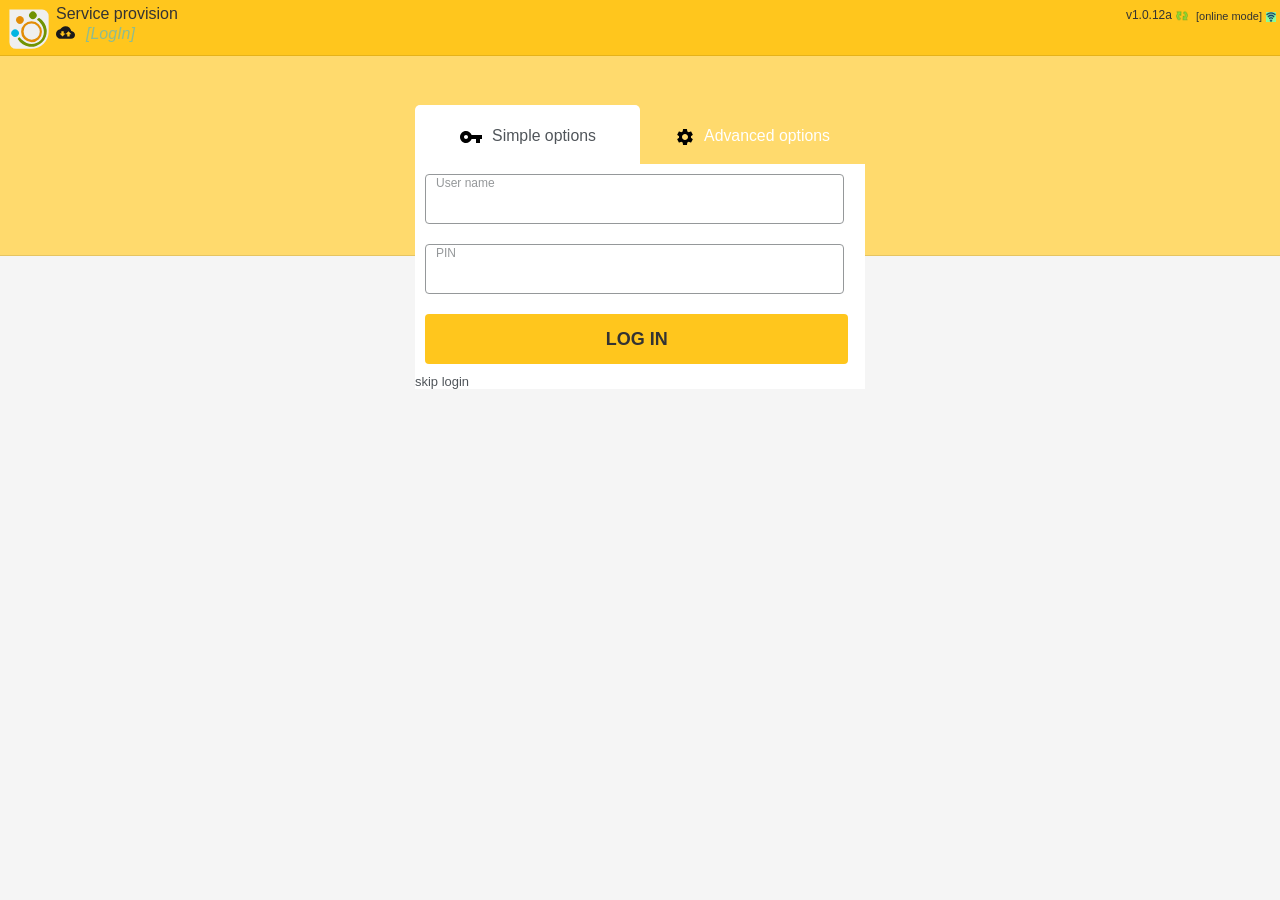
==== index.html @ 4bffc2fb "Upgrades to advanced login" ====
<!DOCTYPE html>
<html lang="en" class="bg-color">
  <head>
    <meta charset="utf-8">
    <meta http-equiv="X-UA-Compatible" content="IE=edge">
    <meta name="viewport" content="width=device-width, initial-scale=1.0">

    <meta http-equiv="cache-control" content="max-age=0" />
    <meta http-equiv="cache-control" content="no-cache" />
    <meta http-equiv="expires" content="0" />
    <meta http-equiv="expires" content="Tue, 01 Jan 1980 1:00:00 GMT" />
    <meta http-equiv="pragma" content="no-cache" />

    <!-- Add to home screen for Safari on iOS -->
    <meta name="apple-mobile-web-app-capable" content="yes">
    <meta name="apple-mobile-web-app-status-bar-style" content="black">
    <meta name="apple-mobile-web-app-title" content="CwS">
    <link rel="apple-touch-icon" href="images/icons/icon-152x152.png">
    <!-- Windows -->
    <meta name="msapplication-TileImage" content="images/icons/icon-144x144.png">
    <meta name="msapplication-TileColor" content="#2F3BA2">

    <title>CwS - Apps</title>

    <link rel="icon" type="image/png" href="images/icons/icon-144x144.png">

    <script type="text/javascript" src="scripts/libraries/jquery-3.3.1.js"></script>
    <script type="text/javascript" src="scripts/libraries/jquery.blockUI.js"></script>
    <script type="text/javascript" src="scripts/libraries/jquery-ui.js"></script>
    <script type="text/javascript" src="scripts/libraries/jquery-dateformat.min.js"></script>


    <script> var _ver = '1.0.12a'; </script>


    <link rel="manifest" href="manifest.json">
    <link rel="stylesheet" type="text/css" href="styles/jquery-ui.css">
    <link rel="stylesheet" type="text/css" href="styles/style.css?v=1.0.12a">

    <!--link rel="stylesheet" href="css/openSans.css"-->
    <link rel="stylesheet" href="css/style.css?v=1.0.12a">
    <link rel="stylesheet" href="css/responsive.css?v=1.0.12a">
    <!--link rel="stylesheet" href="css/log.css?v=1.0.12a"-->
  
  </head>
  <body>

  <nav class="bg-color-program">
      <div class='logo_top nav_child'>
        <img src='img/logo_top.svg'>
      </div>
      <div class='logo_desc nav_child'>
        <div class="logo-desc-all">Service provision</div>
        <div style="float: left;"><img src='img/net.svg' class="tab-image"></div>
        <div id="loggedInDiv" style="float: left; margin-left: 6px; margin-top: 2px; cursor: pointer;">
          <span id="spanOuName" style="font-style: italic; color: darkseagreen;">[LogIn]</span>
        </div>  
      </div>

      <div id="menuTopDiv" class='m_top_cont nav_child' style="width: 4%;">
        <!-- fully expanded menu displayed on top?  No good?-->
        <div class='m_top'>
          <label id='menu_2' class="lab_m" for="">Menu 1</label>
          <label id='menu_3' class="lab_m" for="">Menu 2</label>
          <label id='menu_4' class="lab_m" for="">Menu 3</label>
        </div>
        <div id='menu_e' class="close">
          <img src='img/menu_icon.svg'>
        </div>
      </div>

      <div id="pwa_tools" style="float: right; margin-right: 2px; margin-top: 5px;">
        <table class="topIconsTbl" style="border-spacing: 0px;">
          <tr>
            <td>
                <div id="swRefresh2" class="reget" title="reGet" style="font-size: 12px; cursor:pointer;">
                    <span id="spanVersion" style="font-size: 12px;">v</span> 
                </div>
            </td>
            <td>
                <div id="swRefresh" class="reget" title="reGet" style="font-size: 12px; cursor:pointer;">
                    <img src='images/reload.png' style="width: 12px; height: 12px; vertical-align: bottom; margin-bottom: 0px;"/>
                </div>
            </td>
            <td>          
              <div id='topRight_loadingDiv' style='display:none'>
                <img src='images/loader-bar.gif'/>
              </div>   
            </td>
            <td>
              <div id="divAppModeConnStatus" style="cursor:pointer;"><span id="appModeConnStatus" connStat="" style="font-size: 11px;"></span></div>
            </td>
            <td>
              <div id="divNetworkStatus"><img id="imgNetworkStatus" src='images/blank.gif' style="width: 10px; height: 10px; vertical-align: bottom; margin-bottom: 2px;"/></div>
            </td>
          </tr>
        </table>
      </div>

    </nav>
    
    <div id="menuDiv" class="menu-mobile">
    </div>
        

    <!-- LOGIN FORM DIV -->
    <div id="loginFormDiv">

        <div class='logo_log reget'>
          <img src='img/logo_log.svg'>
        </div>

        <div name="top-body" class="bodytop bg-color-program-son"></div>
        <section class="wrapper-log">

          <!-- LARGE WIDTH MODE DISPLAY -->
          <ul class="tabs">
            <li tabId="1" class="active">
              <img src='img/key.svg' class="tab-image">
              <label> Simple options</label>
            </li>
            <li tabId="2">
              <img src='img/settings.svg' class="tab-image">
              <label> Advanced options</label>
            </li>
          </ul>
      

          <div class="menu-wrapper">
            <ul class="tab_content">
              <li tabId="1" class="active">
                <a class="expandable expanded" id="s-opt">
                  <div class="icon-row"><img src="img/key.svg"> Simple options</div>
                  <div class="icon-arrow"><img class="expandable-arrow" src="img/arrow_down.svg"></div>
                </a>
                <div>
                  <ul class="content_log">
                    <li>
                      <div>
                        <div class="tb-content-d-log">
                          <label class="from-string">User name</label>
                          <input autocomplete="off" class="form-type-text loginUserName" type="text">
                        </div>
                        <div class="tb-content-d-log">
                          <label class="from-string">PIN</label>
                          <input autocomplete="off" class="form-type-text loginUserPin" type="password">
                        </div>
                        <div class="tb-content-buttom-log divBtn loginBtn">LOG IN</div>
                        
                        <div id="skipLoginDiv" style="cursor: pointer;">skip login</div>
                      </div>
                    </li>
                  </ul>
                </div>
              </li>
              <li tabId="2">
                <a class="expandable" id="a-opt">
                  <div class="icon-row"><img src="img/settings.svg"> Advanced options</div>
                  <div class="icon-arrow"><img class="expandable-arrow" src="img/arrow_down.svg"></div>
                </a>
                <div>
                  <ul>
                    <li>
                      <div class="tb-content-d-log">
                        <label class="from-string">Server URL</label>
                        <input autocomplete="off" class="form-type-text loginServerAdv" type="text">
                      </div>
                      <div class="tb-content-d-log">
                        <label class="from-string">User name</label>
                        <input autocomplete="off" class="form-type-text loginUserNameAdv" type="text">
                      </div>
                      <div class="tb-content-d-log">
                        <label class="from-string">PIN</label>
                        <input autocomplete="off" class="form-type-text loginUserPinAdv" type="password">
                      </div>
                      <div class="tb-content-buttom-log divBtn loginBtnAdv">LOG IN</div>
                      <div class="tb-content-buttom-log-out divBtn loginBtnClear">CLEAR AND LOG OUT</div>
                    </li>
                  </ul>
                </div>
              </li>
            </ul>
          </div>
      
        </section>

    </div>


    <!-- AFTER LOGIN - MAIN APP CONTENT DIV -->
    <div id="pageDiv" style="display:none;">

      <div name="top-body" class="bodytop bg-color-program-son"></div>

      <section class="wrapper">

        <main class="container">
          <div class="mainDiv">

            <div id="renderBlock" style="margin-top: 15px;" class="renderBlock"></div>

          </div>
        </main>

      </section>

    </div>


    <!-- LIST, FLOATING ICON TEMPLATE DIV -->
    <div id="listTemplateDiv" style="display:none;">

      <div class="listDiv">

        <ul class="o-one">
          <li class="active">
            <img src='img/active.svg' class="tab-image">
            <label> Active</label>
          </li>
        </ul>

        <ul class="tab__content_act">
        </ul>

        <div class="title-act-mobile"><img src='img/active.svg' class="tab-image"><label> Active</label></div>

        <div class="floatListMenuIcon fixed_father pointer off">
          <img class="buttom-plus" src="img/plus.svg">
        </div>

        <div class="floatListMenuSubIcons fixed_child">
          <img class="pointer" src="img/request.svg">
          <img class="pointer" src="img/contact.svg">
          <img class="pointer" src="img/service.svg">
        </div>
        
      </div>

    </div>

 
    <script type="text/javascript" src="scripts/utils/util.js?v=1.0.12a"></script>
    <script type="text/javascript" src="scripts/utils/connManager.js?v=1.0.12a"></script>
    <script type="text/javascript" src="scripts/utils/dataManager.js?v=1.0.12a"></script>
    <script type="text/javascript" src="scripts/utils/formUtil.js?v=1.0.12a"></script>
    <script type="text/javascript" src="scripts/utils/configUtil.js?v=1.0.12a"></script>

    <script type="text/javascript" src="scripts/classes/login.js?v=1.0.12a"></script>
    <script type="text/javascript" src="scripts/classes/action.js?v=1.0.12a"></script>
    <script type="text/javascript" src="scripts/classes/blockForm.js?v=1.0.12a"></script>
    <script type="text/javascript" src="scripts/classes/blockList.js?v=1.0.12a"></script>
    <script type="text/javascript" src="scripts/classes/dataList.js?v=1.0.12a"></script>
    <script type="text/javascript" src="scripts/classes/blockButton.js?v=1.0.12a"></script>
    <script type="text/javascript" src="scripts/classes/blockMsg.js?v=1.0.12a"></script>
    <script type="text/javascript" src="scripts/classes/block.js?v=1.0.12a"></script>

    <script type="text/javascript" src="scripts/cwsRender.js?v=1.0.12a"></script>
    <script type="text/javascript" src="scripts/app.js?v=1.0.12a"></script>

    <!-- script> document.write("<script src='scripts/utils/util.js?v=" + _ver + "'><\/script>"); </script-->
  </body>
</html>
---- styles/style.css ----
.card {
  margin: 15px;
}

.container {
  text-align: center;
}

.cssDefault {
  background-color: white !important;
  height: auto !important;
  width: auto !important;
}

button {
  background-color: white !important;
}

input {
  border-color: #ccc;
  border-width: thin;
  padding: 2px;
}

/* =========================== */
/* App Custom Style */

.reget {
  cursor:pointer;
}

.blockStyle {
  /*margin: 5px;
  padding: 3px;*/
  background-color: #f4f4f4;
  /* border: 1px solid silver; */
  text-align: left;
}

.itemBlock{
  margin: 5px;
  padding: 3px;
  background-color: #f4f4f4;
  border: 1px solid silver;
  text-align: left;
} 

.testSec {
  margin: 5px;
  padding: 6px;
  background-color: #EEE;
  border: 1px solid silver;
  text-align: left;
}

.testBlock {
  display: inline-block;
  margin: 3px;
  padding: 5px;
  background-color: lightgreen;
  border: 1px solid gray;  
  cursor: pointer;
}

.btnType {
  display: inline-block;
  cursor: pointer;                
  margin: 5px;
}


.inputDiv {
  margin: 3px;
  padding: 5px;
  background-color: white;  
}

.titleDiv {
  display: inline-block;
  min-width: 90px;
  padding-left: 5px;
}

.entryDiv {
  display: inline-block;
  margin-left: 10px;
}

.actionsDiv {
  margin: 3px;
  margin-top: 9px;  
  padding: 5px;
  padding-left: 15px;
  background-color: rgb(240, 240, 240);    
  /*border: 1px solid gray;  */
}

.actionBtn {
  margin-right: 10px;
}

.selectionDiv 
{
    display: inline-block;
    cursor: pointer;                
}

.queueDiv,.redeemListDiv
{
  border: 1px solid darkolivegreen; 
  margin: 4px;
  padding: 4px;
  background-color: #d6d6e8;
  cursor: pointer;                
}

.listItemDetail {
  margin: 5px;
  padding: 5px;
  background-color: #EEE;
  color: darkblue;
  font-size: 13px;
}
/* =========================== */

/* =========================== */
/* From materialize.css */

body{
  margin: 0;
  display: block;
  /*font-size: 14px;*/
}

/*
nav {
  color: #fff;
  background-color: #5c5c5c;
  width: 100%;
  height: 35px;
  line-height: 35px;

  -webkit-box-shadow: 0 2px 2px 0 rgba(0, 0, 0, 0.14), 0 1px 5px 0 rgba(0, 0, 0, 0.12), 0 3px 1px -2px rgba(0, 0, 0, 0.2);
  box-shadow: 0 2px 2px 0 rgba(0, 0, 0, 0.14), 0 1px 5px 0 rgba(0, 0, 0, 0.12), 0 3px 1px -2px rgba(0, 0, 0, 0.2);  

  display: block;
}
*/

nav .nav-wrapper {
  position: relative;
  height: 100%;
  text-align: center;
}

.bgc_blue {
  background-color: #0D47A1 !important;
}

.bgc_orange {
  background-color: #ee6e73 !important;
}

a.brand-logo {
  font-size: 22px;
  color: white;
  text-decoration: none;
}

.topIconsTbl td {
  padding: 1px 2px;
}

/* =========================== */
---- css/style.css ----
* {
  box-sizing: border-box;
  padding: 0;
  margin: 0;
}

body {
  font-family: 'Open Sans', sans-serif;
  color: #50555a;
  padding: 100px 20px;
  box-sizing: border-box;
}

nav {
  z-index: 9;
  border-bottom: 1px solid rgba(0, 0, 0, 0.1);
  color: #333;
  position: fixed;
  top: 0;
  left: 0;
  width: 100%;
  height: 56px;
  box-sizing: border-box;
  /*padding: 20px 0;*/
}

.bg-color {
  background-color: #f5f5f5;
  /*transition-duration: .5s;*/
}

.bg-color-program {
  background-color: #ffc61d;
  /*transition-duration: .5s;*/
}

.bg-color-program-son {
  background-color: #ffda6d;
  /*transition-duration: .5s;*/
}

.text-color {
  color: #46a1de;
  /*transition-duration: .5s;*/
}

footer {
  padding: 40px 0;
  text-align: center;
  opacity: .33;
  color: white;
  box-sizing: border-box;
}

.wrapper {
  min-width: 300px;
  max-width: 900px;
  margin: 0 auto;
  box-sizing: border-box;
}
.wrapper-log {
  min-width: 250px;
  max-width: 450px;
  margin: 0 auto;
  box-sizing: border-box;
}

.tabs, .tabs_log {
  display: table;
  table-layout: fixed;
  width: 100%;
  -webkit-transform: translateY(5px);
  transform: translateY(5px);
  box-sizing: border-box;
}
.tabs > li {
  /*transition-duration: .25s;*/
  display: table-cell;
  list-style: none;
  text-align: center;
  /* COMMENTED OUT */
  /*padding: 20px 20px 25px 20px;*/
  padding-top: 20px;
  padding-bottom: 20px;
  position: relative;
  overflow: hidden;
  cursor: pointer;
  color: white;
  box-sizing: border-box;
}
.tabs > li > label{
  font-size: 1.1em;
  cursor: pointer;
  margin-left: 5px;
}
.tabs > li:before {
  z-index: -1;
  position: absolute;
  content: "";
  width: 100%;
  height: 120%;
  top: 0;
  left: 0;
  background-color: rgba(255, 255, 255, 0.3);
  -webkit-transform: translateY(100%);
  transform: translateY(100%);
  /*transition-duration: .25s;*/
  border-radius: 5px 5px 0 0;
  box-sizing: border-box;
}
.tabs > li:hover:before {
  -webkit-transform: translateY(70%);
  transform: translateY(70%);
  box-sizing: border-box;
}
.tabs > li.active {
  color: #50555a;
}
.tabs > li.active:before {
  /*transition-duration: .5s;*/
  background-color: white;
  -webkit-transform: translateY(0);
  transform: translateY(0);
}

.colors {
  text-align: center;
  padding-top: 20px;
  box-sizing: border-box;
}
.colors > li {
  list-style: none;
  width: 50px;
  height: 50px;
  border-radius: 50%;
  border-bottom: 5px solid rgba(0, 0, 0, 0.1);
  display: inline-block;
  margin: 0 10px;
  cursor: pointer;
  /*transition-duration: .2s;*/
  box-shadow: 0 2px 1px rgba(0, 0, 0, 0.2);
  box-sizing: border-box;
}
.colors > li:hover {
  -webkit-transform: scale(1.2);
  transform: scale(1.2);
  border-bottom: 10px solid rgba(0, 0, 0, 0.15);
  box-shadow: 0 10px 10px rgba(0, 0, 0, 0.2);
  box-sizing: border-box;
}
.colors > li.active-color {
  -webkit-transform: scale(1.2) translateY(-10px);
  transform: scale(1.2) translateY(-10px);
  box-shadow: 0 10px 10px rgba(0, 0, 0, 0.2);
  border-bottom: 20px solid rgba(0, 0, 0, 0.15);
  box-sizing: border-box;
}
.colors > li:nth-child(1) {
  background-color: #2ecc71;
}
.colors > li:nth-child(2) {
  background-color: #D64A4B;
}
.colors > li:nth-child(3) {
  background-color: #8e44ad;
}
.colors > li:nth-child(4) {
  background-color: #46a1de;
}
.colors > li:nth-child(5) {
  background-color: #bdc3c7;
}
/* */
.tab-image{
  max-width:80%;
  height:auto;
}
img{
  vertical-align:middle;
}
a{
  color:inherit;
}

/* Menu */

header {
  background-color: #fff;
  margin-bottom: 10px;
  height: 50px;
  border-bottom: solid 0.5px #ddd;
  box-sizing: border-box;
}
.logo_top {
  float: left;
  box-sizing: border-box;
}
.logo_desc {
  float: left;
  padding-top: 5px;
  box-sizing: border-box;
}
.logo-desc-all{
  float: left;
  width: 100%;
  box-sizing: border-box;
}

.m_top_cont {
  float: right;
  text-align: right;
  width: 40%;
  height: 100%;
  box-sizing: border-box;
}
.m_top {
  float: right;
  width: 90%;
  padding: 20px 0;
  margin-right: 1vw;
  box-sizing: border-box;
}
.lab_m{
  cursor: pointer;
}
#menu_e{
  float: right;
  display: none;
  cursor: pointer;  
  box-sizing: border-box;
}

.tb-content-d-log {
  float: left;
  width: 95%;
  margin: 10px;
  border: 1px solid #95989A;
  border-radius: 4px;
  background-color: #fff;
  text-align: left;
  box-sizing: border-box;
}
.tb-content-d {
  float: left;
  width: 47%;
  margin: 10px;
  border: 1px solid #95989A;
  border-radius: 4px;
  background-color: #fff;
  text-align: left;
  box-sizing: border-box;
}
.tb-content-buttom {
  float: left;
  width: 96%;
  height: 50px;
  margin: 10px;
  border-radius: 4px;
  color: #333333;
  font-weight: bold;
  vertical-align:middle;
  font-size: 18px;
  background-color: #ffc61d;
  display: flex;
  justify-content: center;
  align-items: center;
  box-sizing: border-box;
}

.tb-content-buttom-log {
  float: left;
  width: 96%;
  height: 50px;
  margin: 10px;
  border-radius: 4px;
  color: #333333;
  font-weight: bold;
  vertical-align:middle;
  font-size: 18px;
  background-color: #ffc61d;
  display: flex;
  justify-content: center;
  align-items: center;
  box-sizing: border-box;
}

.tb-content-buttom-log-out {
  float: left;
  width: 96%;
  height: 50px;
  margin: 10px;
  border-radius: 4px;
  color: #333333;
  font-weight: bold;
  vertical-align:middle;
  font-size: 18px;
  background-color: #D64A4B;
  display: flex;
  justify-content: center;
  align-items: center;
  box-sizing: border-box;
}
.btn {
  /*-webkit-transition: all .2s ease-in-out 0s;*/
  /*transition: all .2s ease-in-out 0s;*/
}

.divBtn {
  cursor: pointer;
}

.from-string{
  font-size: 12px;
  border-bottom: 0;
  margin: 0;
  padding: 5px 10px 0;
  color: #95989A;
}

/* Body */
.bodytop {
  z-index: 0;
  border-bottom: 1px solid rgba(0, 0, 0, 0.1);
  color: white;
  position: fixed;
  top: 56px;
  left: 0;
  width: 100%;
  height: 200px;
  padding: 20px 0;
  text-align: center;
  box-sizing: border-box;
}

.form-type-text{
  width: 90%;
  border: 0;
  font-size: 16px;
  color: #333333;
  font-size: 16;
  padding-top: 8px;
  padding-left: 8px;
  padding-right: 8px;
  padding-bottom: 5px;
  margin: 1px;
  box-sizing: border-box;
}

input[type=text]:focus{
  outline:0px;
}

/* ACTIVE */
.o-one {
  max-width: 250px;
  display: table;
  table-layout: fixed;
  width: 100%;
  -webkit-transform: translateY(5px);
  transform: translateY(5px);
  box-sizing: border-box;
}

.o-one > li {
  transition-duration: .25s;
  display: table-cell;
  list-style: none;
  text-align: center;
  padding: 20px 20px 25px 20px;
  position: relative;
  overflow: hidden;
  cursor: pointer;
  color: white;
  box-sizing: border-box;
}
.o-one > li > label{
  font-size: 1.1em;
}
.o-one > li:before {
  z-index: -1;
  position: absolute;
  content: "";
  width: 100%;
  height: 120%;
  top: 0;
  left: 0;
  background-color: rgba(255, 255, 255, 0.3);
  -webkit-transform: translateY(100%);
  transform: translateY(100%);
  transition-duration: .25s;
  border-radius: 5px 5px 0 0;
  box-sizing: border-box;
}
.o-one > li:hover:before {
  -webkit-transform: translateY(70%);
  transform: translateY(70%);
  box-sizing: border-box;
}
.o-one > li.active {
  color: #50555a;
  background-color: #fff;
}
.o-one > li.active:before {
  transition-duration: .5s;
  background-color: white;
  -webkit-transform: translateY(0);
  transform: translateY(0);
}

-tb-content-rows{
  width: 100%;
  max-height: 400px;
  overflow: auto;
	overflow-y: auto;
  box-sizing: border-box;
}
.tb-content-row {
  width: 100%;
  border-bottom: solid 0.5px #95989A;
  box-sizing: border-box;
}

.tb-cont-row-top {
  width: 100%;
  margin-top: 10px;
  height: 70px;
  box-sizing: border-box;
}
.tb-cont-row-top-l {
  width: 60%;
  min-width: 200px;
  float: left;
  height: auto;
  box-sizing: border-box;
}
.tb-cont-row-top-r {
  width: 20%;
  min-width: 80px;;
  float: right;
  height: auto;
  box-sizing: border-box;
}
.tb-cont-row-top-l-desc {
  font-size: calc(10px + 0.5vw);
  text-align: left;
  width: 60%;
  float: left;
  height: auto;
  padding-top: 5px;
  margin-left: 2vw;
  box-sizing: border-box;
}
.tb-cont-row-top-r-desc {
  text-align: right;
  width: 100%;
  min-width: 100px;
  float: left;
  height: auto;
  box-sizing: border-box;
}
.tb-cont-row-top-r-desc img {
  max-width: 24px;
}
.open-color {
  color:#7dd11f;
}
.close-color {
  color:#e48825;
}
.tb-cont-row-body {
  width: 100%;
  clear: both;
  text-align: left;
  margin-top: 10px;
  padding-bottom: 10px;
  box-sizing: border-box;
}
.tb-cont-row-top-l-icon{
  float: left;
  width: 20%;
  min-width: 56px;
  text-align: left;
  padding-bottom: 10px;
  box-sizing: border-box;
}
.tb-cont-row-top-l-icon img{
  max-width: 56px;
  min-width: 56px;
  box-sizing: border-box;
}

/* Mobile */
.menu-wrapper {
  display: none;
}

div.fixed_father {
  position: fixed;
  bottom: 25px;
  right: 25px;
  width: 56px;
}
.fixed_child {
  position: fixed;
  text-align: left;
  padding-top: 5px;
  padding-bottom: 5px;
  bottom: 91px;
  right: 40px;
  width: 200px;
  display: none;
}

.fixed_child img{
  padding-top: 5px;
  padding-bottom: 5px;
}

.off{
  content:url("../img/plus.svg");
}
.on{
  content:url("../img/plus_on.svg");
}
.pointer {
  cursor: pointer;
}
.logo_log {
  display: none;
  width: 200px;
  height: auto;
  box-sizing: border-box;
}
.menu-mobile {
  display: none;
  position: fixed;
  top: 56px;
  left: 0;
  width: 100%;
  height: 100vh;
  background-color: rgba(255, 218, 109, 0.938);
  z-index: 10;
  box-sizing: border-box;
}

.menu-mobile-row {
  width: 95%;
  cursor: pointer; 
  display: table;
  margin: 0 auto;
  height: 56px;
  border-bottom: 1px solid rgba(0, 0, 0, 0.1);
  box-sizing: border-box;
}

.menu-mobile-row:hover {
  opacity: 0.8;
}

.menu-mobile-row div {
  text-align: center;
  margin-top: 16px;
  width: 100%;
  font-weight: 800;
  box-sizing: border-box;
}
act {
  float: left;
  width: 100%;
  height: auto;
  box-sizing: border-box;
}


/* Custom Select */

div.select {
  position: relative;
  display: block;
  /*width: 90%;
  margin: 10px;*/
  height: 3em;
  line-height: 3;
  /*border: 1px solid #95989A;*/
  border-radius: 4px;
  background-color: #fff;
  overflow: hidden;
  border-radius: .25em;
}

div.select::before {
  content: '\25BC';
  position: absolute;
  top: 0;
  right: 0;
  bottom: 0;
  padding: 0 1em;
  background-color: #fff;
  pointer-events: none;
}

select {
  width: 100%;
  height: 100%;
  margin: 0;
  padding: 0 0 0 .5em;
  color: #333;
  cursor: pointer;
}

div.select select {
  border: none;
}

select::-ms-expand {
  display: none;
}
---- css/responsive.css ----
.wrapper {
      min-width: 290px;
    }

    .menu-wrapper {
      display: block;
    }

    p {
      font-weight: normal;
      color: #333;
    }

    ul {
      list-style-type: none;
      width: 98%;
      box-sizing: border-box;
    }

    ul li {
      font-size: 0.9em;
    }

    ul li .expandable {
      position: relative;
    }

    ul li .expandable:after,
    ul li .expandable:before {
      top: 40%;
      left: 88%;
      border: solid transparent;
      content: " ";
      height: 0;
      width: 0;
      position: absolute;
      pointer-events: none;
      box-sizing: border-box;
    }

    ul li .expandable {
      background: #FFF;
      color: #333;
      padding: 10px 0px 10px 10px;
      text-decoration: none;
      display: inline-block;
      width: 100%;
      border-bottom: 1px solid rgba(0, 0, 0, 0.1);
      box-sizing: border-box;
    }

    ul li .expandable+div {
      display: none;
    }

    ul li .expandable.expanded {
      color: #333;
      font-weight: 800;
    }

    ul li .expandable.expanded:after,
    ul li .expandable.expanded:before {
      top: 12%;
      left: 88%;
      border: solid transparent;
      content: " ";
      height: 0;
      width: 0;
      position: absolute;
      pointer-events: none;
      box-sizing: border-box;
    }

    ul li .expandable.expanded+div {
      display: block;
    }

    #color-theroy .pgcolor-theroy {
      display: block;
    }

    .expanded {
      display: none;
    }

    .icons-status {
      clear: both;
      float: left;
      text-align: left;
      width: 45%;
      padding-left: 5px;
      box-sizing: border-box;
    }

    .title-act-mobile {
      position: fixed;
      text-align: center;
      top: 56px;
      left: 0px;
      width: 100%;
      height: 36px;
      background-color: #fff;
      padding: 5px;
      border-bottom: dotted 0.5px #333;
      box-sizing: border-box;
    }

    .icon-row {
      float: left;
      box-sizing: border-box;
    }

    .icon-arrow {
      float: right;
      margin-right: 20px;
      box-sizing: border-box;
    }

    .act-r {
      float: left;
      width: 40%;
      text-align: right;
      padding-right: 20px;
      font-size: 11.5px;
      box-sizing: border-box;
    }

    .act-l {
      width: 100%;
      height: auto;
      padding: 2%;
      margin-bottom: 5px;
      background-color: rgba(255, 218, 109, 0.507);
      box-sizing: border-box;
      font-size: calc(12px + 0.2vw);
    }


    /* ---------------------- */
    /* Tab Related Adjustment */
    .mainTab {
      border: none !important;
      padding: 0px !important;
      margin: 0px !important;
    }

    .mainTabContent {
      border: none !important;
      background-color: unset;
    }

    /* ======================= */
    /* 1A. Smallest Anchor Mode */
    @media screen and (max-width: 559px) {

      /* VERSION MOBILE */
      .tabs,
      .o-one {
        display: none;
      }

      .bodytop {
        display: none;
      }

      .title-act-mobile {
        position: fixed;
        text-align: center;
        top: 56px;
        left: 0px;
        width: 100%;
        height: 36px;
        background-color: #fff;
        padding: 5px;
        display: block;
        border-bottom: dotted 0.5px #333;
        box-sizing: border-box;
      }
    }

    /* 1B. Tab content mode - hide Anchor */
    @media screen and (min-width: 560px) {

      /*tab_content_act*/
      .tab_content a.expandable {
        display: none !important;
      }

      .tab_content,
      .tab_content_act {
        background-color: white;
        position: relative;
        width: 100%;
        height: auto;
        border-radius: 5px;
        box-sizing: border-box;
      }

      .tab_content > li {
        width: 100%;
        position: absolute;
        top: 0;
        left: 0;
        display: none;
        list-style: none;
        background-color: #ffffff;
        box-sizing: border-box;
      }

      .active {
        z-index: 1;
        /*padding-top: 20px;*/
      }

      .title-act-mobile {
        display: none;
      }

      .icons-status {
        padding-left: 6%;
        font-size: calc(12px + 0.6vw);
        box-sizing: border-box;
      }
      .icons-status img{
        height: 24px;
      }
      
      .icon-row {
        font-size: calc(12px + 0.6vw);
        height: 60px;
      }

      .icon-row img{
        height: 48px;
      }
      .icon-arrow {
        float: right;
        margin-right: 20px;
        box-sizing: border-box;
      }
  
      .act-r {
        float: left;
        width: 40%;
        text-align: right;
        font-size: calc(12px + 0.6vw);
        padding-right: 20px;
        box-sizing: border-box;
      }
      .tab_content_log li a {
        display: none;
      }
    }
    /* ======================= */

    /* ==================================== */
    /* 2A. 1 column input less than 866px */
    @media screen and (max-width: 865px) {
      .tb-content-d,
      .tb-content-buttom {
        width: 96%;
      }
    }

    /* 2B. 2 column input wider than 866px */
    @media screen and (min-width: 866px) {
      .tb-content-d,
      .tb-content-buttom {
        width: 47%;
      }
    }
    /* ==================================== */

    /* ==================================== */
    /* 3A. Menu - hide listing, and dropdown */
    @media screen and (max-width: 991px) {
      #menu_e {
        display: block;
      }

      .m_top_cont {
        width: 15%;
      }

      .m_top {
        display: none;
      }

      #menu_e {
        margin-right: 10px;
      }
    }

    /* 3B. Menu - show listing, hide dropdown */
    @media screen and (min-width: 992px) {
      #menu_e {
          display: none;
      }
  
      .m_top {
          display: block;
      }
    }
    /* ==================================== */
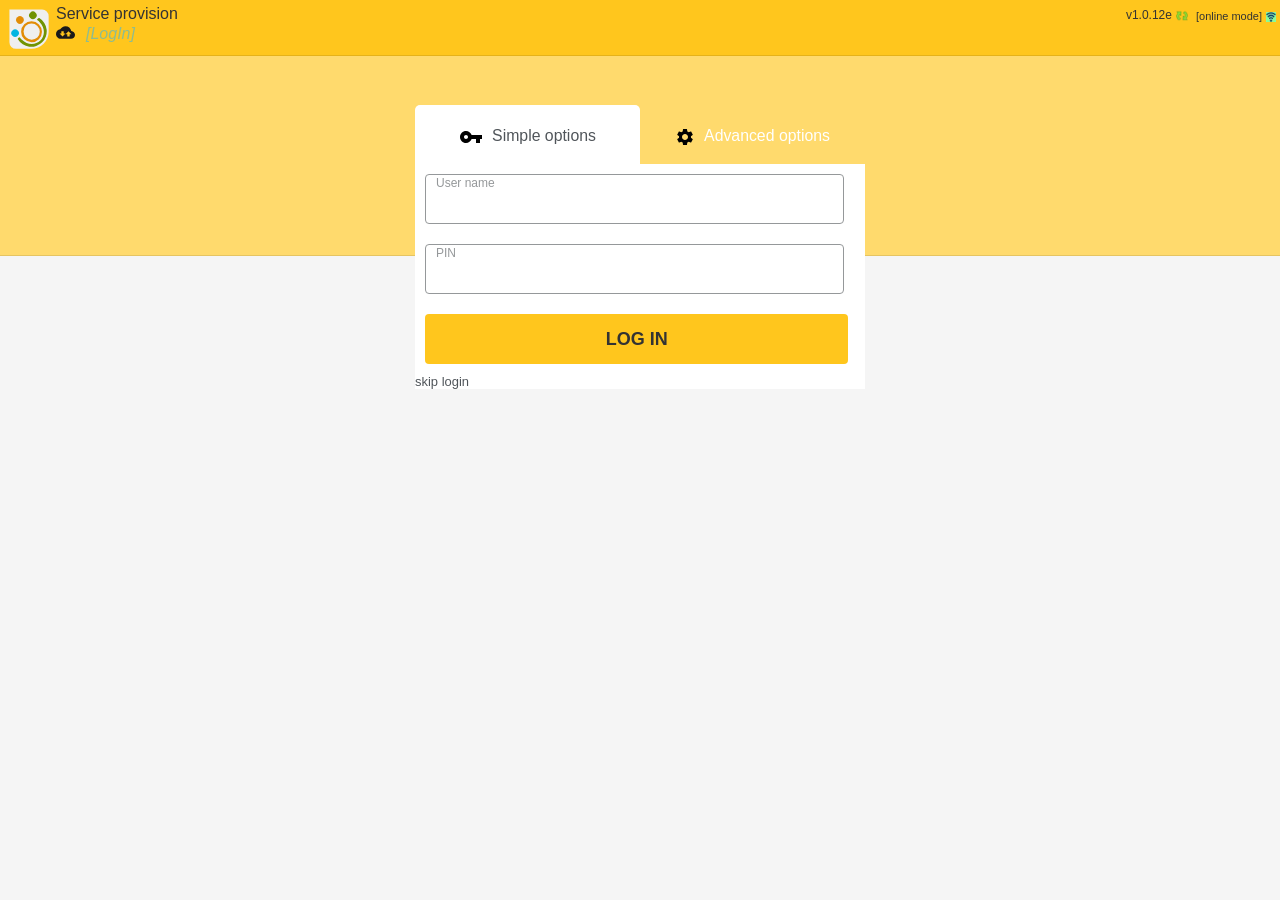
==== commit 6edd4881: "Advanced Login changes" ====
--- a/index.html
+++ b/index.html
@@ -30,17 +30,17 @@
     <script type="text/javascript" src="scripts/libraries/jquery-dateformat.min.js"></script>
 
 
-    <script> var _ver = '1.0.12a'; </script>
+    <script> var _ver = '1.0.12e'; </script>
 
 
     <link rel="manifest" href="manifest.json">
     <link rel="stylesheet" type="text/css" href="styles/jquery-ui.css">
-    <link rel="stylesheet" type="text/css" href="styles/style.css?v=1.0.12a">
+    <link rel="stylesheet" type="text/css" href="styles/style.css?v=1.0.12e">
 
     <!--link rel="stylesheet" href="css/openSans.css"-->
-    <link rel="stylesheet" href="css/style.css?v=1.0.12a">
-    <link rel="stylesheet" href="css/responsive.css?v=1.0.12a">
-    <!--link rel="stylesheet" href="css/log.css?v=1.0.12a"-->
+    <link rel="stylesheet" href="css/style.css?v=1.0.12e">
+    <link rel="stylesheet" href="css/responsive.css?v=1.0.12e">
+    <!--link rel="stylesheet" href="css/log.css?v=1.0.12e"-->
   
   </head>
   <body>
@@ -239,23 +239,23 @@
     </div>
 
  
-    <script type="text/javascript" src="scripts/utils/util.js?v=1.0.12a"></script>
-    <script type="text/javascript" src="scripts/utils/connManager.js?v=1.0.12a"></script>
-    <script type="text/javascript" src="scripts/utils/dataManager.js?v=1.0.12a"></script>
-    <script type="text/javascript" src="scripts/utils/formUtil.js?v=1.0.12a"></script>
-    <script type="text/javascript" src="scripts/utils/configUtil.js?v=1.0.12a"></script>
-
-    <script type="text/javascript" src="scripts/classes/login.js?v=1.0.12a"></script>
-    <script type="text/javascript" src="scripts/classes/action.js?v=1.0.12a"></script>
-    <script type="text/javascript" src="scripts/classes/blockForm.js?v=1.0.12a"></script>
-    <script type="text/javascript" src="scripts/classes/blockList.js?v=1.0.12a"></script>
-    <script type="text/javascript" src="scripts/classes/dataList.js?v=1.0.12a"></script>
-    <script type="text/javascript" src="scripts/classes/blockButton.js?v=1.0.12a"></script>
-    <script type="text/javascript" src="scripts/classes/blockMsg.js?v=1.0.12a"></script>
-    <script type="text/javascript" src="scripts/classes/block.js?v=1.0.12a"></script>
-
-    <script type="text/javascript" src="scripts/cwsRender.js?v=1.0.12a"></script>
-    <script type="text/javascript" src="scripts/app.js?v=1.0.12a"></script>
+    <script type="text/javascript" src="scripts/utils/util.js?v=1.0.12e"></script>
+    <script type="text/javascript" src="scripts/utils/connManager.js?v=1.0.12e"></script>
+    <script type="text/javascript" src="scripts/utils/dataManager.js?v=1.0.12e"></script>
+    <script type="text/javascript" src="scripts/utils/formUtil.js?v=1.0.12e"></script>
+    <script type="text/javascript" src="scripts/utils/configUtil.js?v=1.0.12e"></script>
+
+    <script type="text/javascript" src="scripts/classes/login.js?v=1.0.12e"></script>
+    <script type="text/javascript" src="scripts/classes/action.js?v=1.0.12e"></script>
+    <script type="text/javascript" src="scripts/classes/blockForm.js?v=1.0.12e"></script>
+    <script type="text/javascript" src="scripts/classes/blockList.js?v=1.0.12e"></script>
+    <script type="text/javascript" src="scripts/classes/dataList.js?v=1.0.12e"></script>
+    <script type="text/javascript" src="scripts/classes/blockButton.js?v=1.0.12e"></script>
+    <script type="text/javascript" src="scripts/classes/blockMsg.js?v=1.0.12e"></script>
+    <script type="text/javascript" src="scripts/classes/block.js?v=1.0.12e"></script>
+
+    <script type="text/javascript" src="scripts/cwsRender.js?v=1.0.12e"></script>
+    <script type="text/javascript" src="scripts/app.js?v=1.0.12e"></script>
 
     <!-- script> document.write("<script src='scripts/utils/util.js?v=" + _ver + "'><\/script>"); </script-->
   </body>
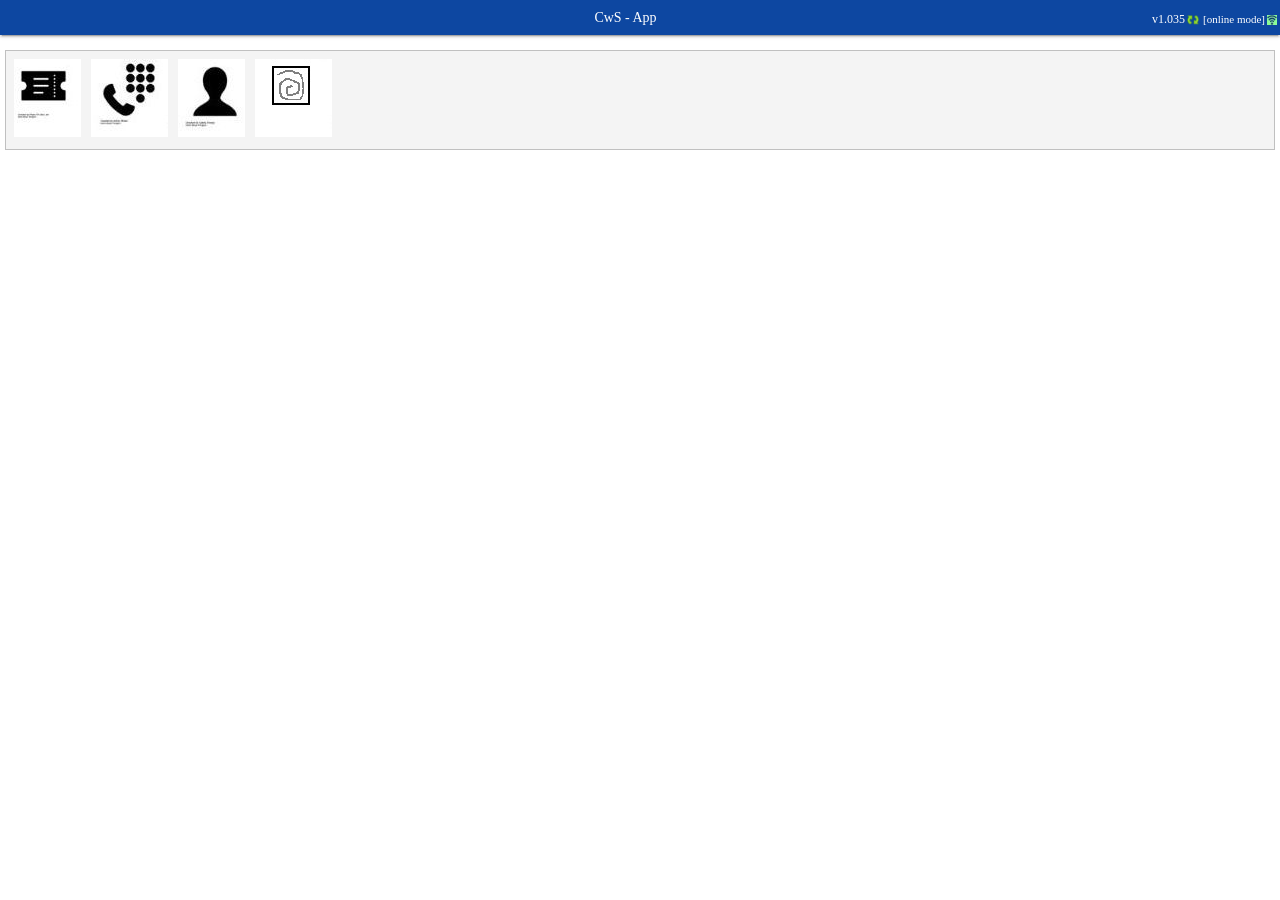
==== commit 3a118260: "Revert "Upgrades to advanced login" This reverts commit 4bffc2fb115ba03781c0d502404e486cca9458eb." ====
--- a/index.html
+++ b/index.html
@@ -1,5 +1,5 @@
 <!DOCTYPE html>
-<html lang="en" class="bg-color">
+<html>
   <head>
     <meta charset="utf-8">
     <meta http-equiv="X-UA-Compatible" content="IE=edge">
@@ -25,238 +25,75 @@
     <link rel="icon" type="image/png" href="images/icons/icon-144x144.png">
 
     <script type="text/javascript" src="scripts/libraries/jquery-3.3.1.js"></script>
-    <script type="text/javascript" src="scripts/libraries/jquery.blockUI.js"></script>
-    <script type="text/javascript" src="scripts/libraries/jquery-ui.js"></script>
-    <script type="text/javascript" src="scripts/libraries/jquery-dateformat.min.js"></script>
+    <link rel="manifest" href="./manifest.json"> <!-- changed from href="/manifest.json" -->
+    <link rel="stylesheet" type="text/css" href="styles/style.css?v=1.0.1">
 
-
-    <script> var _ver = '1.0.12e'; </script>
-
-
-    <link rel="manifest" href="manifest.json">
-    <link rel="stylesheet" type="text/css" href="styles/jquery-ui.css">
-    <link rel="stylesheet" type="text/css" href="styles/style.css?v=1.0.12e">
-
-    <!--link rel="stylesheet" href="css/openSans.css"-->
-    <link rel="stylesheet" href="css/style.css?v=1.0.12e">
-    <link rel="stylesheet" href="css/responsive.css?v=1.0.12e">
-    <!--link rel="stylesheet" href="css/log.css?v=1.0.12e"-->
-  
   </head>
   <body>
 
-  <nav class="bg-color-program">
-      <div class='logo_top nav_child'>
-        <img src='img/logo_top.svg'>
-      </div>
-      <div class='logo_desc nav_child'>
-        <div class="logo-desc-all">Service provision</div>
-        <div style="float: left;"><img src='img/net.svg' class="tab-image"></div>
-        <div id="loggedInDiv" style="float: left; margin-left: 6px; margin-top: 2px; cursor: pointer;">
-          <span id="spanOuName" style="font-style: italic; color: darkseagreen;">[LogIn]</span>
-        </div>  
-      </div>
-
-      <div id="menuTopDiv" class='m_top_cont nav_child' style="width: 4%;">
-        <!-- fully expanded menu displayed on top?  No good?-->
-        <div class='m_top'>
-          <label id='menu_2' class="lab_m" for="">Menu 1</label>
-          <label id='menu_3' class="lab_m" for="">Menu 2</label>
-          <label id='menu_4' class="lab_m" for="">Menu 3</label>
+    <nav>
+      <div id="divNav" class="nav-wrapper">
+        <div style="display:inline-block;">
+          <span class="brand-logo center">CwS - App</span>
         </div>
-        <div id='menu_e' class="close">
-          <img src='img/menu_icon.svg'>
+        <div style="float: right; margin-right: 2px; margin-left: -100px;">
+          <table style="border-spacing: 0px;">
+            <tr>
+              <td>
+                  <div id="swRefresh2" class="reget" title="reGet" style="font-size: 12px; cursor:pointer;">
+                      <span style="font-size: 12px;">v1.035</span> 
+                  </div>
+              </td>
+              <td>
+                  <div id="swRefresh" class="reget" title="reGet" style="font-size: 12px; cursor:pointer;">
+                      <img src='images/reload.png' style="width: 12px; height: 12px; vertical-align: bottom; margin-bottom: 11px;"/>
+                  </div>
+              </td>
+              <td>          
+                <div id='topRight_loadingDiv' style='display:none'>
+                  <img src='images/loader-bar.gif'/>
+                </div>   
+              </td>
+              <td>
+                <div id="divAppModeConnStatus" style="cursor:pointer;"><span id="appModeConnStatus" connStat="" style="font-size: 11px;"></span></div>
+              </td>
+              <td>
+                <div id="divNetworkStatus"><img id="imgNetworkStatus" src='images/blank.gif' style="width: 10px; height: 10px; vertical-align: bottom; margin-bottom: 12px;"/></div>
+              </td>
+            </tr>
+          </table>
         </div>
       </div>
 
-      <div id="pwa_tools" style="float: right; margin-right: 2px; margin-top: 5px;">
-        <table class="topIconsTbl" style="border-spacing: 0px;">
-          <tr>
-            <td>
-                <div id="swRefresh2" class="reget" title="reGet" style="font-size: 12px; cursor:pointer;">
-                    <span id="spanVersion" style="font-size: 12px;">v</span> 
-                </div>
-            </td>
-            <td>
-                <div id="swRefresh" class="reget" title="reGet" style="font-size: 12px; cursor:pointer;">
-                    <img src='images/reload.png' style="width: 12px; height: 12px; vertical-align: bottom; margin-bottom: 0px;"/>
-                </div>
-            </td>
-            <td>          
-              <div id='topRight_loadingDiv' style='display:none'>
-                <img src='images/loader-bar.gif'/>
-              </div>   
-            </td>
-            <td>
-              <div id="divAppModeConnStatus" style="cursor:pointer;"><span id="appModeConnStatus" connStat="" style="font-size: 11px;"></span></div>
-            </td>
-            <td>
-              <div id="divNetworkStatus"><img id="imgNetworkStatus" src='images/blank.gif' style="width: 10px; height: 10px; vertical-align: bottom; margin-bottom: 2px;"/></div>
-            </td>
-          </tr>
-        </table>
+    </nav>
+
+    <main class="container">
+      <div class="mainDiv">
+        <div class="testSec" style="text-align: left; display: none;"> 
+          <input id="testInput" class="cssDefault" size="3" />
+          <button id="testBtn" class="cssDefault">Test</button>  
+          <div id="testDiv" style="display:inline-block;"></div> 
+          <div id="testFetchDiv">
+            <input id="testFetchInput" style="width: 90%;"> <button id="testFetchBtn">Get</button>
+          </div>
+        </div>
+        <div style="margin-top: 15px;" class="renderBlock"></div>
       </div>
+    </main>
 
-    </nav>
-    
-    <div id="menuDiv" class="menu-mobile">
-    </div>
-        
+    <script type="text/javascript" src="scripts/utils/util.js"></script>
+    <script type="text/javascript" src="scripts/utils/connManager.js"></script>
+    <script type="text/javascript" src="scripts/utils/dataManager.js"></script>
+    <script type="text/javascript" src="scripts/utils/formUtil.js"></script>
 
-    <!-- LOGIN FORM DIV -->
-    <div id="loginFormDiv">
+    <script type="text/javascript" src="scripts/classes/action.js"></script>
+    <script type="text/javascript" src="scripts/classes/blockForm.js"></script>
+    <script type="text/javascript" src="scripts/classes/blockList.js"></script>
+    <script type="text/javascript" src="scripts/classes/blockButton.js"></script>
+    <script type="text/javascript" src="scripts/classes/blockMsg.js"></script>
+    <script type="text/javascript" src="scripts/classes/block.js"></script>
 
-        <div class='logo_log reget'>
-          <img src='img/logo_log.svg'>
-        </div>
-
-        <div name="top-body" class="bodytop bg-color-program-son"></div>
-        <section class="wrapper-log">
-
-          <!-- LARGE WIDTH MODE DISPLAY -->
-          <ul class="tabs">
-            <li tabId="1" class="active">
-              <img src='img/key.svg' class="tab-image">
-              <label> Simple options</label>
-            </li>
-            <li tabId="2">
-              <img src='img/settings.svg' class="tab-image">
-              <label> Advanced options</label>
-            </li>
-          </ul>
-      
-
-          <div class="menu-wrapper">
-            <ul class="tab_content">
-              <li tabId="1" class="active">
-                <a class="expandable expanded" id="s-opt">
-                  <div class="icon-row"><img src="img/key.svg"> Simple options</div>
-                  <div class="icon-arrow"><img class="expandable-arrow" src="img/arrow_down.svg"></div>
-                </a>
-                <div>
-                  <ul class="content_log">
-                    <li>
-                      <div>
-                        <div class="tb-content-d-log">
-                          <label class="from-string">User name</label>
-                          <input autocomplete="off" class="form-type-text loginUserName" type="text">
-                        </div>
-                        <div class="tb-content-d-log">
-                          <label class="from-string">PIN</label>
-                          <input autocomplete="off" class="form-type-text loginUserPin" type="password">
-                        </div>
-                        <div class="tb-content-buttom-log divBtn loginBtn">LOG IN</div>
-                        
-                        <div id="skipLoginDiv" style="cursor: pointer;">skip login</div>
-                      </div>
-                    </li>
-                  </ul>
-                </div>
-              </li>
-              <li tabId="2">
-                <a class="expandable" id="a-opt">
-                  <div class="icon-row"><img src="img/settings.svg"> Advanced options</div>
-                  <div class="icon-arrow"><img class="expandable-arrow" src="img/arrow_down.svg"></div>
-                </a>
-                <div>
-                  <ul>
-                    <li>
-                      <div class="tb-content-d-log">
-                        <label class="from-string">Server URL</label>
-                        <input autocomplete="off" class="form-type-text loginServerAdv" type="text">
-                      </div>
-                      <div class="tb-content-d-log">
-                        <label class="from-string">User name</label>
-                        <input autocomplete="off" class="form-type-text loginUserNameAdv" type="text">
-                      </div>
-                      <div class="tb-content-d-log">
-                        <label class="from-string">PIN</label>
-                        <input autocomplete="off" class="form-type-text loginUserPinAdv" type="password">
-                      </div>
-                      <div class="tb-content-buttom-log divBtn loginBtnAdv">LOG IN</div>
-                      <div class="tb-content-buttom-log-out divBtn loginBtnClear">CLEAR AND LOG OUT</div>
-                    </li>
-                  </ul>
-                </div>
-              </li>
-            </ul>
-          </div>
-      
-        </section>
-
-    </div>
-
-
-    <!-- AFTER LOGIN - MAIN APP CONTENT DIV -->
-    <div id="pageDiv" style="display:none;">
-
-      <div name="top-body" class="bodytop bg-color-program-son"></div>
-
-      <section class="wrapper">
-
-        <main class="container">
-          <div class="mainDiv">
-
-            <div id="renderBlock" style="margin-top: 15px;" class="renderBlock"></div>
-
-          </div>
-        </main>
-
-      </section>
-
-    </div>
-
-
-    <!-- LIST, FLOATING ICON TEMPLATE DIV -->
-    <div id="listTemplateDiv" style="display:none;">
-
-      <div class="listDiv">
-
-        <ul class="o-one">
-          <li class="active">
-            <img src='img/active.svg' class="tab-image">
-            <label> Active</label>
-          </li>
-        </ul>
-
-        <ul class="tab__content_act">
-        </ul>
-
-        <div class="title-act-mobile"><img src='img/active.svg' class="tab-image"><label> Active</label></div>
-
-        <div class="floatListMenuIcon fixed_father pointer off">
-          <img class="buttom-plus" src="img/plus.svg">
-        </div>
-
-        <div class="floatListMenuSubIcons fixed_child">
-          <img class="pointer" src="img/request.svg">
-          <img class="pointer" src="img/contact.svg">
-          <img class="pointer" src="img/service.svg">
-        </div>
-        
-      </div>
-
-    </div>
-
- 
-    <script type="text/javascript" src="scripts/utils/util.js?v=1.0.12e"></script>
-    <script type="text/javascript" src="scripts/utils/connManager.js?v=1.0.12e"></script>
-    <script type="text/javascript" src="scripts/utils/dataManager.js?v=1.0.12e"></script>
-    <script type="text/javascript" src="scripts/utils/formUtil.js?v=1.0.12e"></script>
-    <script type="text/javascript" src="scripts/utils/configUtil.js?v=1.0.12e"></script>
-
-    <script type="text/javascript" src="scripts/classes/login.js?v=1.0.12e"></script>
-    <script type="text/javascript" src="scripts/classes/action.js?v=1.0.12e"></script>
-    <script type="text/javascript" src="scripts/classes/blockForm.js?v=1.0.12e"></script>
-    <script type="text/javascript" src="scripts/classes/blockList.js?v=1.0.12e"></script>
-    <script type="text/javascript" src="scripts/classes/dataList.js?v=1.0.12e"></script>
-    <script type="text/javascript" src="scripts/classes/blockButton.js?v=1.0.12e"></script>
-    <script type="text/javascript" src="scripts/classes/blockMsg.js?v=1.0.12e"></script>
-    <script type="text/javascript" src="scripts/classes/block.js?v=1.0.12e"></script>
-
-    <script type="text/javascript" src="scripts/cwsRender.js?v=1.0.12e"></script>
-    <script type="text/javascript" src="scripts/app.js?v=1.0.12e"></script>
-
-    <!-- script> document.write("<script src='scripts/utils/util.js?v=" + _ver + "'><\/script>"); </script-->
+    <script type="text/javascript" src="scripts/cwsRender.js"></script>
+    <script type="text/javascript" src="scripts/app.js"></script>
   </body>
 </html>
--- a/styles/style.css
+++ b/styles/style.css
@@ -16,34 +16,16 @@
   background-color: white !important;
 }
 
-input {
-  border-color: #ccc;
-  border-width: thin;
-  padding: 2px;
-}
-
 /* =========================== */
 /* App Custom Style */
 
-.reget {
-  cursor:pointer;
-}
-
-.blockStyle {
-  /*margin: 5px;
-  padding: 3px;*/
-  background-color: #f4f4f4;
-  /* border: 1px solid silver; */
-  text-align: left;
-}
-
-.itemBlock{
+.block {
   margin: 5px;
   padding: 3px;
   background-color: #f4f4f4;
   border: 1px solid silver;
   text-align: left;
-} 
+}
 
 .testSec {
   margin: 5px;
@@ -129,10 +111,9 @@
 body{
   margin: 0;
   display: block;
-  /*font-size: 14px;*/
+  font-size: 14px;
 }
 
-/*
 nav {
   color: #fff;
   background-color: #5c5c5c;
@@ -145,7 +126,6 @@
 
   display: block;
 }
-*/
 
 nav .nav-wrapper {
   position: relative;
@@ -167,8 +147,4 @@
   text-decoration: none;
 }
 
-.topIconsTbl td {
-  padding: 1px 2px;
-}
-
 /* =========================== */
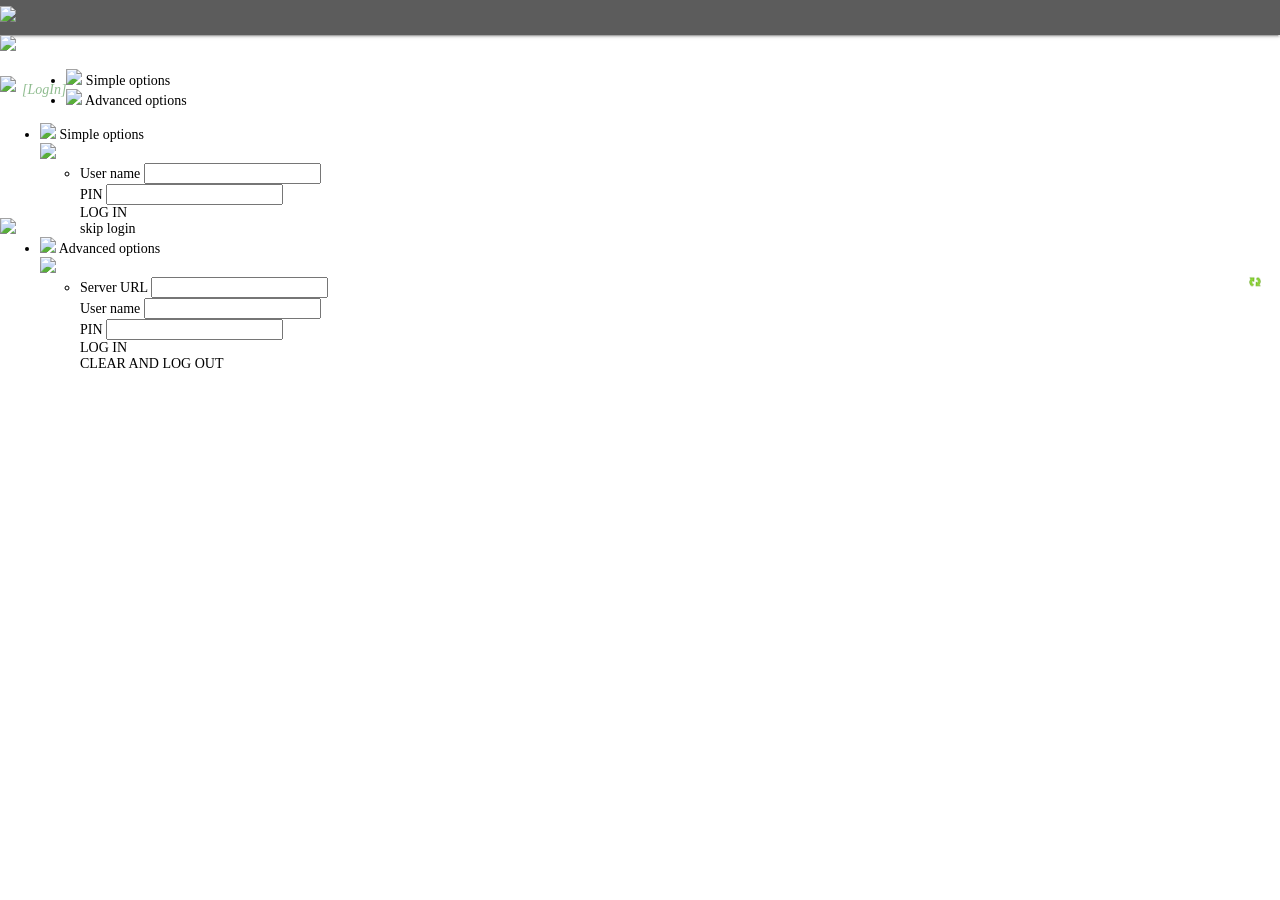
==== commit 324ce1a6: "Login + About PWA info changes" ====
--- a/index.html
+++ b/index.html
@@ -1,5 +1,5 @@
 <!DOCTYPE html>
-<html>
+<html lang="en" class="bg-color">
   <head>
     <meta charset="utf-8">
     <meta http-equiv="X-UA-Compatible" content="IE=edge">
@@ -25,75 +25,245 @@
     <link rel="icon" type="image/png" href="images/icons/icon-144x144.png">
 
     <script type="text/javascript" src="scripts/libraries/jquery-3.3.1.js"></script>
-    <link rel="manifest" href="./manifest.json"> <!-- changed from href="/manifest.json" -->
-    <link rel="stylesheet" type="text/css" href="styles/style.css?v=1.0.1">
-
+    <script type="text/javascript" src="scripts/libraries/jquery.blockUI.js"></script>
+    <script type="text/javascript" src="scripts/libraries/jquery-ui.js"></script>
+    <script type="text/javascript" src="scripts/libraries/jquery-dateformat.min.js"></script>
+
+
+    <script> var _ver = '1.0.12e'; </script>
+
+
+    <link rel="manifest" href="manifest.json">
+    <link rel="stylesheet" type="text/css" href="styles/jquery-ui.css">
+    <link rel="stylesheet" type="text/css" href="styles/style.css?v=1.0.12e">
+
+    <!--link rel="stylesheet" href="css/openSans.css"-->
+    <link rel="stylesheet" href="css/style.css?v=1.0.12e">
+    <link rel="stylesheet" href="css/responsive.css?v=1.0.12e">
+    <!--link rel="stylesheet" href="css/log.css?v=1.0.12e"-->
+  
   </head>
   <body>
 
-    <nav>
-      <div id="divNav" class="nav-wrapper">
-        <div style="display:inline-block;">
-          <span class="brand-logo center">CwS - App</span>
-        </div>
-        <div style="float: right; margin-right: 2px; margin-left: -100px;">
-          <table style="border-spacing: 0px;">
-            <tr>
-              <td>
-                  <div id="swRefresh2" class="reget" title="reGet" style="font-size: 12px; cursor:pointer;">
-                      <span style="font-size: 12px;">v1.035</span> 
-                  </div>
-              </td>
-              <td>
-                  <div id="swRefresh" class="reget" title="reGet" style="font-size: 12px; cursor:pointer;">
-                      <img src='images/reload.png' style="width: 12px; height: 12px; vertical-align: bottom; margin-bottom: 11px;"/>
-                  </div>
-              </td>
-              <td>          
-                <div id='topRight_loadingDiv' style='display:none'>
-                  <img src='images/loader-bar.gif'/>
-                </div>   
-              </td>
-              <td>
-                <div id="divAppModeConnStatus" style="cursor:pointer;"><span id="appModeConnStatus" connStat="" style="font-size: 11px;"></span></div>
-              </td>
-              <td>
-                <div id="divNetworkStatus"><img id="imgNetworkStatus" src='images/blank.gif' style="width: 10px; height: 10px; vertical-align: bottom; margin-bottom: 12px;"/></div>
-              </td>
-            </tr>
-          </table>
-        </div>
+  <nav class="bg-color-program">
+      <div class='logo_top nav_child headerLogo'>
+        <img src='img/logo_top.svg'>
+      </div>
+      <div class='logo_desc nav_child'>
+        <div class="logo-desc-all">Service provision</div>
+        <div style="float: left;"><img src='img/net.svg' class="tab-image"></div>
+        <div id="loggedInDiv" style="float: left; margin-left: 6px; margin-top: 2px; cursor: pointer;">
+          <span id="spanOuName" style="font-style: italic; color: darkseagreen;">[LogIn]</span>
+        </div>  
+      </div>
+
+      <div id="menuTopDiv" class='m_top_cont nav_child' style="width: 4%;">
+        <!-- fully expanded menu displayed on top?  No good?-->
+        <div class='m_top'>
+          <label id='menu_2' class="lab_m" for="">Menu 1</label>
+          <label id='menu_3' class="lab_m" for="">Menu 2</label>
+          <label id='menu_4' class="lab_m" for="">Menu 3</label>
+        </div>
+        <div id='menu_e' class="close">
+          <img src='img/menu_icon.svg'>
+        </div>
+      </div>
+
+      <div id="pwa_tools" style="float: right; margin-right: 2px; margin-top: 5px;">
+        <table class="topIconsTbl" style="border-spacing: 0px;">
+          <tr>
+            <td>
+                <div id="swRefresh2" class="reget" title="reGet" style="font-size: 12px; cursor:pointer;">
+                    <span id="spanVersion" style="font-size: 12px;">v</span> 
+                </div>
+            </td>
+            <td>
+                <div id="swRefresh" class="reget" title="reGet" style="font-size: 12px; cursor:pointer;">
+                    <img src='images/reload.png' style="width: 12px; height: 12px; vertical-align: bottom; margin-bottom: 0px;"/>
+                </div>
+            </td>
+            <td>          
+              <div id='topRight_loadingDiv' style='display:none'>
+                <img src='images/loader-bar.gif'/>
+              </div>   
+            </td>
+            <td>
+              <div id="divAppModeConnStatus" style="cursor:pointer;"><span id="appModeConnStatus" connStat="" style="font-size: 11px;"></span></div>
+            </td>
+            <td>
+              <div id="divNetworkStatus"><img id="imgNetworkStatus" src='images/blank.gif' style="width: 10px; height: 10px; vertical-align: bottom; margin-bottom: 2px;"/></div>
+            </td>
+          </tr>
+        </table>
       </div>
 
     </nav>
-
-    <main class="container">
-      <div class="mainDiv">
-        <div class="testSec" style="text-align: left; display: none;"> 
-          <input id="testInput" class="cssDefault" size="3" />
-          <button id="testBtn" class="cssDefault">Test</button>  
-          <div id="testDiv" style="display:inline-block;"></div> 
-          <div id="testFetchDiv">
-            <input id="testFetchInput" style="width: 90%;"> <button id="testFetchBtn">Get</button>
+    
+    <div id="menuDiv" class="menu-mobile">
+    </div>
+        
+
+    <!-- LOGIN FORM DIV -->
+    <div id="loginFormDiv">
+
+        <div class='logo_log reget'>
+          <img src='img/logo_log.svg'>
+        </div>
+
+        <div name="top-body" class="bodytop bg-color-program-son"></div>
+        <section class="wrapper-log">
+
+          <!-- LARGE WIDTH MODE DISPLAY -->
+          <ul class="tabs">
+            <li tabId="1" class="active">
+              <img src='img/key.svg' class="tab-image">
+              <label> Simple options</label>
+            </li>
+            <li tabId="2">
+              <img src='img/settings.svg' class="tab-image">
+              <label> Advanced options</label>
+            </li>
+          </ul>
+      
+
+          <div class="menu-wrapper">
+            <ul class="tab_content">
+              <li tabId="1" class="active">
+                <a class="expandable expanded" id="s-opt">
+                  <div class="icon-row"><img src="img/key.svg"> Simple options</div>
+                  <div class="icon-arrow"><img class="expandable-arrow" src="img/arrow_down.svg"></div>
+                </a>
+                <div>
+                  <ul class="content_log">
+                    <li>
+                      <div>
+                        <div class="tb-content-d-log">
+                          <label class="from-string">User name</label>
+                          <input autocomplete="off" class="form-type-text loginUserName" type="text">
+                        </div>
+                        <div class="tb-content-d-log">
+                          <label class="from-string">PIN</label>
+                          <input autocomplete="off" class="form-type-text loginUserPin" type="password">
+                        </div>
+                        <div class="tb-content-buttom-log divBtn loginBtn">LOG IN</div>
+                        
+                        <div id="skipLoginDiv" style="cursor: pointer;">skip login</div>
+                      </div>
+                    </li>
+                  </ul>
+                </div>
+              </li>
+              <li tabId="2">
+                <a class="expandable" id="a-opt">
+                  <div class="icon-row"><img src="img/settings.svg"> Advanced options</div>
+                  <div class="icon-arrow"><img class="expandable-arrow" src="img/arrow_down.svg"></div>
+                </a>
+                <div>
+                  <ul>
+                    <li>
+                      <div class="tb-content-d-log">
+                        <label class="from-string">Server URL</label>
+                        <input autocomplete="off" readonly class="form-type-text loginServerAdv" type="text">
+                      </div>
+                      <div class="tb-content-d-log">
+                        <label class="from-string">User name</label>
+                        <input autocomplete="off" class="form-type-text loginUserNameAdv" type="text">
+                      </div>
+                      <div class="tb-content-d-log">
+                        <label class="from-string">PIN</label>
+                        <input autocomplete="off" class="form-type-text loginUserPinAdv" type="password">
+                      </div>
+                      <div class="tb-content-buttom-log divBtn loginBtnAdv">LOG IN</div>
+                      <div class="tb-content-buttom-log-out divBtn loginBtnClear">CLEAR AND LOG OUT</div>
+                    </li>
+                  </ul>
+                </div>
+              </li>
+            </ul>
           </div>
-        </div>
-        <div style="margin-top: 15px;" class="renderBlock"></div>
-      </div>
-    </main>
-
-    <script type="text/javascript" src="scripts/utils/util.js"></script>
-    <script type="text/javascript" src="scripts/utils/connManager.js"></script>
-    <script type="text/javascript" src="scripts/utils/dataManager.js"></script>
-    <script type="text/javascript" src="scripts/utils/formUtil.js"></script>
-
-    <script type="text/javascript" src="scripts/classes/action.js"></script>
-    <script type="text/javascript" src="scripts/classes/blockForm.js"></script>
-    <script type="text/javascript" src="scripts/classes/blockList.js"></script>
-    <script type="text/javascript" src="scripts/classes/blockButton.js"></script>
-    <script type="text/javascript" src="scripts/classes/blockMsg.js"></script>
-    <script type="text/javascript" src="scripts/classes/block.js"></script>
-
-    <script type="text/javascript" src="scripts/cwsRender.js"></script>
-    <script type="text/javascript" src="scripts/app.js"></script>
+      
+        </section>
+
+    </div>
+
+
+    <!-- AFTER LOGIN - MAIN APP CONTENT DIV -->
+    <div id="pageDiv" style="display:none;">
+
+      <div name="top-body" class="bodytop bg-color-program-son"></div>
+
+      <section class="wrapper">
+
+        <main class="container">
+          <div class="mainDiv">
+
+            <div id="renderBlock" style="margin-top: 15px;" class="renderBlock"></div>
+
+          </div>
+        </main>
+
+      </section>
+
+    </div>
+
+    <!-- ABOUT FORM DIV -->
+    <div id="aboutFormDiv" style="display:none;min-width:25%;max-width:310px;color:#000;" class="bodytop logo-desc-all ">
+        <div class="aboutListDiv itemBlock">
+
+        </div>
+    </div>
+
+
+    <!-- LIST, FLOATING ICON TEMPLATE DIV -->
+    <div id="listTemplateDiv" style="display:none;">
+
+      <div class="listDiv">
+
+        <ul class="o-one">
+          <li class="active">
+            <img src='img/active.svg' class="tab-image">
+            <label> Active</label>
+          </li>
+        </ul>
+
+        <ul class="tab__content_act">
+        </ul>
+
+        <div class="title-act-mobile"><img src='img/active.svg' class="tab-image"><label> Active</label></div>
+
+        <div class="floatListMenuIcon fixed_father pointer off">
+          <img class="buttom-plus" src="img/plus.svg">
+        </div>
+
+        <div class="floatListMenuSubIcons fixed_child">
+          <img class="pointer" src="img/request.svg">
+          <img class="pointer" src="img/contact.svg">
+          <img class="pointer" src="img/service.svg">
+        </div>
+        
+      </div>
+
+    </div>
+
+ 
+    <script type="text/javascript" src="scripts/utils/util.js?v=1.0.12e"></script>
+    <script type="text/javascript" src="scripts/utils/connManager.js?v=1.0.12e"></script>
+    <script type="text/javascript" src="scripts/utils/dataManager.js?v=1.0.12e"></script>
+    <script type="text/javascript" src="scripts/utils/formUtil.js?v=1.0.12e"></script>
+    <script type="text/javascript" src="scripts/utils/configUtil.js?v=1.0.12e"></script>
+
+    <script type="text/javascript" src="scripts/classes/login.js?v=1.0.12e"></script>
+    <script type="text/javascript" src="scripts/classes/action.js?v=1.0.12e"></script>
+    <script type="text/javascript" src="scripts/classes/blockForm.js?v=1.0.12e"></script>
+    <script type="text/javascript" src="scripts/classes/blockList.js?v=1.0.12e"></script>
+    <script type="text/javascript" src="scripts/classes/dataList.js?v=1.0.12e"></script>
+    <script type="text/javascript" src="scripts/classes/blockButton.js?v=1.0.12e"></script>
+    <script type="text/javascript" src="scripts/classes/blockMsg.js?v=1.0.12e"></script>
+    <script type="text/javascript" src="scripts/classes/block.js?v=1.0.12e"></script>
+
+    <script type="text/javascript" src="scripts/cwsRender.js?v=1.0.12e"></script>
+    <script type="text/javascript" src="scripts/app.js?v=1.0.12e"></script>
+
+    <!-- script> document.write("<script src='scripts/utils/util.js?v=" + _ver + "'><\/script>"); </script-->
   </body>
 </html>
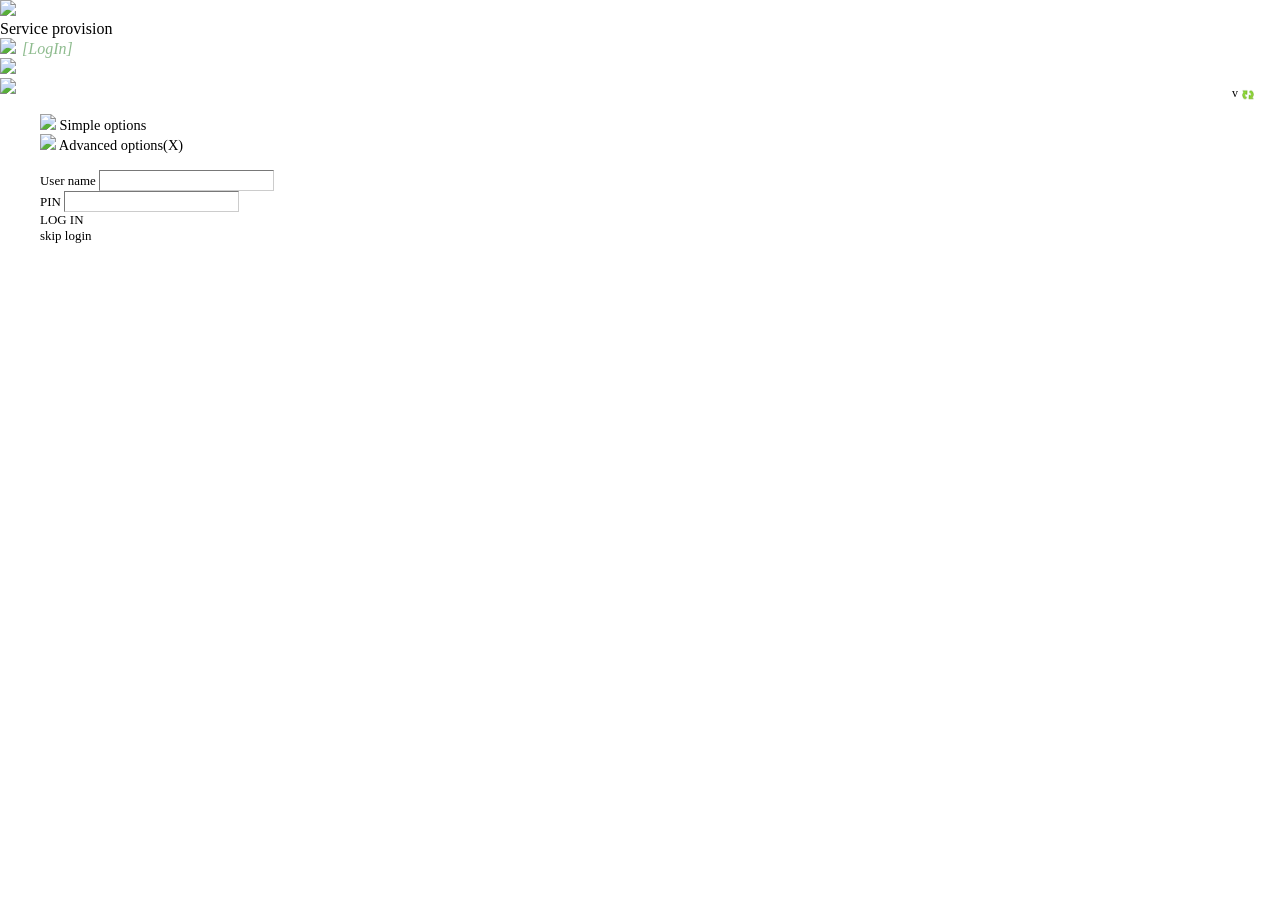
==== commit 7310b403: "merged with new-UI (from james)" ====
--- a/index.html
+++ b/index.html
@@ -30,17 +30,17 @@
     <script type="text/javascript" src="scripts/libraries/jquery-dateformat.min.js"></script>
 
 
-    <script> var _ver = '1.0.12e'; </script>
+    <script> var _ver = '1.0.13g'; </script>
 
 
     <link rel="manifest" href="manifest.json">
     <link rel="stylesheet" type="text/css" href="styles/jquery-ui.css">
-    <link rel="stylesheet" type="text/css" href="styles/style.css?v=1.0.12e">
+    <link rel="stylesheet" type="text/css" href="styles/style.css">
 
     <!--link rel="stylesheet" href="css/openSans.css"-->
-    <link rel="stylesheet" href="css/style.css?v=1.0.12e">
-    <link rel="stylesheet" href="css/responsive.css?v=1.0.12e">
-    <!--link rel="stylesheet" href="css/log.css?v=1.0.12e"-->
+    <link rel="stylesheet" href="css/style.css">
+    <link rel="stylesheet" href="css/responsive.css">
+    <!--link rel="stylesheet" href="css/log.css"-->
   
   </head>
   <body>
@@ -121,7 +121,7 @@
             </li>
             <li tabId="2">
               <img src='img/settings.svg' class="tab-image">
-              <label> Advanced options</label>
+              <label> Advanced options(X)</label>
             </li>
           </ul>
       
@@ -246,23 +246,24 @@
     </div>
 
  
-    <script type="text/javascript" src="scripts/utils/util.js?v=1.0.12e"></script>
-    <script type="text/javascript" src="scripts/utils/connManager.js?v=1.0.12e"></script>
-    <script type="text/javascript" src="scripts/utils/dataManager.js?v=1.0.12e"></script>
-    <script type="text/javascript" src="scripts/utils/formUtil.js?v=1.0.12e"></script>
-    <script type="text/javascript" src="scripts/utils/configUtil.js?v=1.0.12e"></script>
-
-    <script type="text/javascript" src="scripts/classes/login.js?v=1.0.12e"></script>
-    <script type="text/javascript" src="scripts/classes/action.js?v=1.0.12e"></script>
-    <script type="text/javascript" src="scripts/classes/blockForm.js?v=1.0.12e"></script>
-    <script type="text/javascript" src="scripts/classes/blockList.js?v=1.0.12e"></script>
-    <script type="text/javascript" src="scripts/classes/dataList.js?v=1.0.12e"></script>
-    <script type="text/javascript" src="scripts/classes/blockButton.js?v=1.0.12e"></script>
-    <script type="text/javascript" src="scripts/classes/blockMsg.js?v=1.0.12e"></script>
-    <script type="text/javascript" src="scripts/classes/block.js?v=1.0.12e"></script>
-
-    <script type="text/javascript" src="scripts/cwsRender.js?v=1.0.12e"></script>
-    <script type="text/javascript" src="scripts/app.js?v=1.0.12e"></script>
+    <script type="text/javascript" src="scripts/utils/util.js"></script>
+    <script type="text/javascript" src="scripts/utils/connManager.js"></script>
+    <script type="text/javascript" src="scripts/utils/dataManager.js"></script>
+    <script type="text/javascript" src="scripts/utils/formUtil.js"></script>
+    <script type="text/javascript" src="scripts/utils/configUtil.js"></script>
+
+    <script type="text/javascript" src="scripts/classes/validation.js"></script>	
+    <script type="text/javascript" src="scripts/classes/login.js"></script>
+    <script type="text/javascript" src="scripts/classes/action.js"></script>
+    <script type="text/javascript" src="scripts/classes/blockForm.js"></script>
+    <script type="text/javascript" src="scripts/classes/blockList.js"></script>
+    <script type="text/javascript" src="scripts/classes/dataList.js"></script>
+    <script type="text/javascript" src="scripts/classes/blockButton.js"></script>
+    <script type="text/javascript" src="scripts/classes/blockMsg.js"></script>
+    <script type="text/javascript" src="scripts/classes/block.js"></script>
+
+    <script type="text/javascript" src="scripts/cwsRender.js"></script>
+    <script type="text/javascript" src="scripts/app.js"></script>
 
     <!-- script> document.write("<script src='scripts/utils/util.js?v=" + _ver + "'><\/script>"); </script-->
   </body>
--- a/styles/style.css
+++ b/styles/style.css
@@ -16,16 +16,34 @@
   background-color: white !important;
 }
 
+input {
+  border-color: #ccc;
+  border-width: thin;
+  padding: 2px;
+}
+
 /* =========================== */
 /* App Custom Style */
 
-.block {
+.reget {
+  cursor:pointer;
+}
+
+.blockStyle {
+  /*margin: 5px;
+  padding: 3px;*/
+  background-color: #f4f4f4;
+  /* border: 1px solid silver; */
+  text-align: left;
+}
+
+.itemBlock{
   margin: 5px;
   padding: 3px;
   background-color: #f4f4f4;
   border: 1px solid silver;
   text-align: left;
-}
+} 
 
 .testSec {
   margin: 5px;
@@ -111,9 +129,10 @@
 body{
   margin: 0;
   display: block;
-  font-size: 14px;
+  /*font-size: 14px;*/
 }
 
+/*
 nav {
   color: #fff;
   background-color: #5c5c5c;
@@ -126,6 +145,7 @@
 
   display: block;
 }
+*/
 
 nav .nav-wrapper {
   position: relative;
@@ -147,4 +167,15 @@
   text-decoration: none;
 }
 
+.errorMsg
+{
+  color: red;
+  font-style: italic;
+  font-size: 10px;
+}
+
+.topIconsTbl td {
+  padding: 1px 2px;
+}
+
 /* =========================== */
--- a/css/responsive.css
+++ b/css/responsive.css
@@ -0,0 +1,290 @@
+    .wrapper {
+      min-width: 290px;
+    }
+
+    .menu-wrapper {
+      display: block;
+    }
+
+    p {
+      font-weight: normal;
+      color: #333;
+    }
+
+    ul {
+      list-style-type: none;
+      width: 98%;
+      box-sizing: border-box;
+    }
+
+    ul li {
+      font-size: 0.9em;
+    }
+
+    ul li .expandable {
+      position: relative;
+    }
+
+    ul li .expandable:after,
+    ul li .expandable:before {
+      top: 40%;
+      left: 88%;
+      border: solid transparent;
+      content: " ";
+      height: 0;
+      width: 0;
+      position: absolute;
+      pointer-events: none;
+      box-sizing: border-box;
+    }
+
+    ul li .expandable {
+      background: #FFF;
+      color: #333;
+      padding: 10px 0px 10px 10px;
+      text-decoration: none;
+      display: inline-block;
+      width: 100%;
+      border-bottom: 1px solid rgba(0, 0, 0, 0.1);
+      box-sizing: border-box;
+    }
+
+    ul li .expandable+div {
+      display: none;
+    }
+
+    ul li .expandable.expanded {
+      color: #333;
+      font-weight: 800;
+    }
+
+    ul li .expandable.expanded:after,
+    ul li .expandable.expanded:before {
+      top: 12%;
+      left: 88%;
+      border: solid transparent;
+      content: " ";
+      height: 0;
+      width: 0;
+      position: absolute;
+      pointer-events: none;
+      box-sizing: border-box;
+    }
+
+    ul li .expandable.expanded+div {
+      display: block;
+    }
+
+    #color-theroy .pgcolor-theroy {
+      display: block;
+    }
+
+    .expanded {
+      display: none;
+    }
+
+    .icons-status {
+      clear: both;
+      float: left;
+      text-align: left;
+      width: 45%;
+      padding-left: 5px;
+      box-sizing: border-box;
+    }
+
+    .title-act-mobile {
+      position: fixed;
+      text-align: center;
+      top: 56px;
+      left: 0px;
+      width: 100%;
+      height: 36px;
+      background-color: #fff;
+      padding: 5px;
+      border-bottom: dotted 0.5px #333;
+      box-sizing: border-box;
+    }
+
+    .icon-row {
+      float: left;
+      box-sizing: border-box;
+    }
+
+    .icon-arrow {
+      float: right;
+      margin-right: 20px;
+      box-sizing: border-box;
+    }
+
+    .act-r {
+      float: left;
+      width: 40%;
+      text-align: right;
+      padding-right: 20px;
+      font-size: 11.5px;
+      box-sizing: border-box;
+    }
+
+    .act-l {
+      width: 100%;
+      height: auto;
+      padding: 2%;
+      margin-bottom: 5px;
+      background-color: rgba(255, 218, 109, 0.507);
+      box-sizing: border-box;
+      font-size: calc(12px + 0.2vw);
+    }
+
+    /* ---------------------- */
+    /* Menu - hide listing, and dropdown */
+    #menu_e {
+      display: block;
+    }
+
+    .m_top_cont {
+      width: 15%;
+    }
+
+    .m_top {
+      display: none;
+    }
+
+    #menu_e {
+      margin-right: 10px;
+    }
+
+
+    /* ---------------------- */
+    /* Tab Related Adjustment */
+    .mainTab {
+      border: none !important;
+      padding: 0px !important;
+      margin: 0px !important;
+    }
+
+    .mainTabContent {
+      border: none !important;
+      background-color: unset;
+    }
+
+    /* ======================= */
+    /* 1A. Smallest Anchor Mode */
+    @media screen and (max-width: 559px) {
+
+      /* VERSION MOBILE */
+      .tabs,
+      .o-one {
+        display: none;
+      }
+
+      .bodytop {
+        display: none;
+      }
+
+      .title-act-mobile {
+        position: fixed;
+        text-align: center;
+        top: 56px;
+        left: 0px;
+        width: 100%;
+        height: 36px;
+        background-color: #fff;
+        padding: 5px;
+        display: block;
+        border-bottom: dotted 0.5px #333;
+        box-sizing: border-box;
+      }
+    }
+
+    /* 1B. Tab content mode - hide Anchor */
+    @media screen and (min-width: 560px) {
+
+      /*tab_content_act*/
+      .tab_content a.expandable {
+        display: none !important;
+      }
+
+      .tab_content,
+      .tab_content_act {
+        background-color: white;
+        position: relative;
+        width: 100%;
+        height: auto;
+        border-radius: 5px;
+        box-sizing: border-box;
+      }
+
+      .tab_content > li {
+        width: 100%;
+        position: absolute;
+        top: 0;
+        left: 0;
+        display: none;
+        list-style: none;
+        background-color: #ffffff;
+        box-sizing: border-box;
+      }
+
+      .active {
+        z-index: 1;
+        /*padding-top: 20px;*/
+      }
+
+      .title-act-mobile {
+        display: none;
+      }
+
+      .icons-status {
+        padding-left: 6%;
+        font-size: calc(12px + 0.6vw);
+        box-sizing: border-box;
+      }
+      .icons-status img{
+        height: 24px;
+      }
+      
+      .icon-row {
+        font-size: calc(12px + 0.6vw);
+        height: 60px;
+      }
+
+      .icon-row img{
+        height: 48px;
+      }
+      .icon-arrow {
+        float: right;
+        margin-right: 20px;
+        box-sizing: border-box;
+      }
+  
+      .act-r {
+        float: left;
+        width: 40%;
+        text-align: right;
+        font-size: calc(12px + 0.6vw);
+        padding-right: 20px;
+        box-sizing: border-box;
+      }
+      .tab_content_log li a {
+        display: none;
+      }
+    }
+    /* ======================= */
+
+    /* ==================================== */
+    /* 2A. 1 column input less than 866px */
+    @media screen and (max-width: 865px) {
+      .tb-content-d,
+      .tb-content-buttom {
+        width: 96%;
+      }
+    }
+
+    /* 2B. 2 column input wider than 866px */
+    @media screen and (min-width: 866px) {
+      .tb-content-d,
+      .tb-content-buttom {
+        width: 47%;
+      }
+    }
+    /* ==================================== */
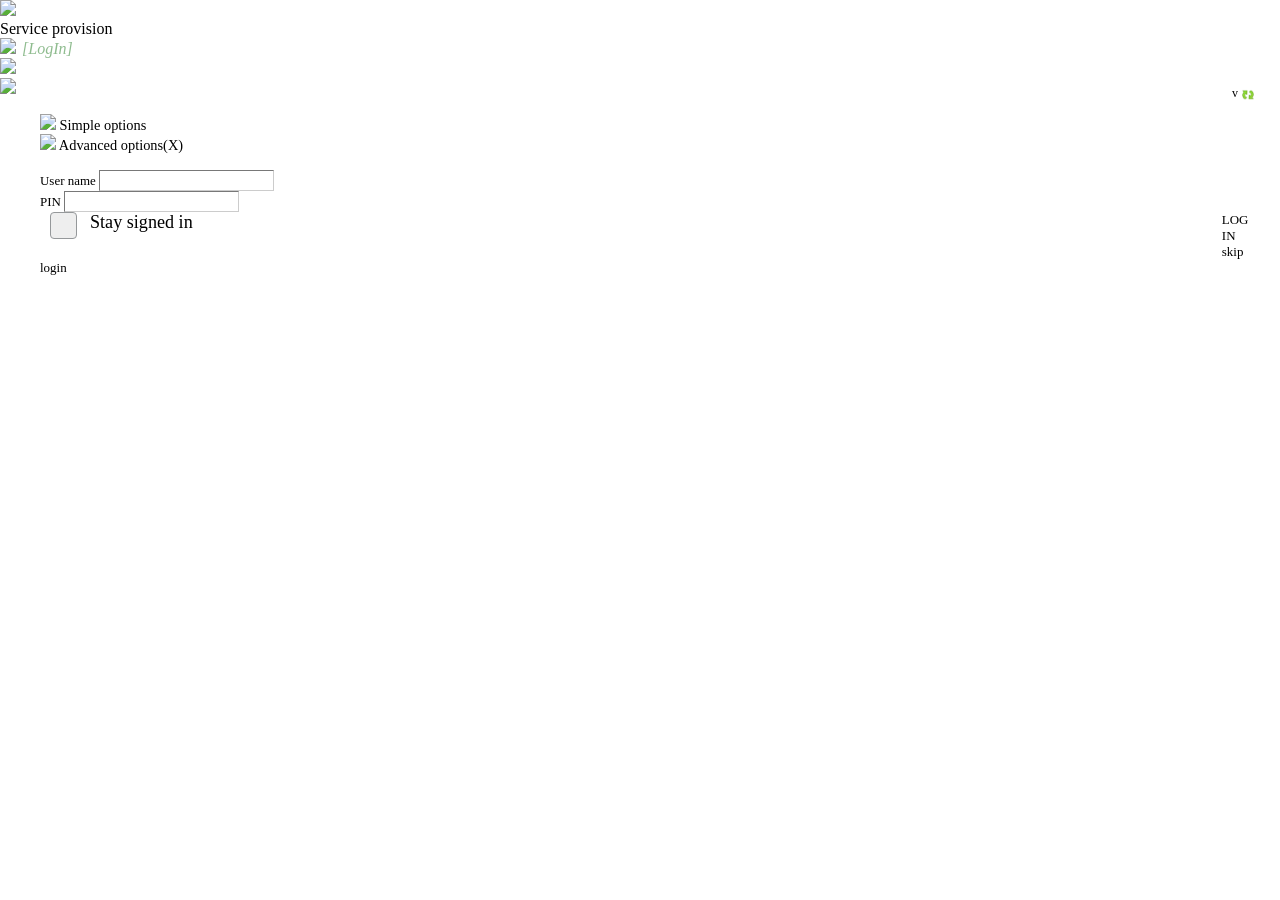
==== commit dcfcad74: "login opt (stay signed in)" ====
--- a/index.html
+++ b/index.html
@@ -145,8 +145,13 @@
                           <label class="from-string">PIN</label>
                           <input autocomplete="off" class="form-type-text loginUserPin" type="password">
                         </div>
+                        <div style="display: block; position: relative; padding-left: 30px; margin-top: 20px; margin-left: 10px; margin-right: 10px; margin-bottom: 30px;float: left; width: 96%; height: 40px; margin: 0 6px 0 10px; background-color: #fff; text-align: left; box-sizing: border-box;">
+                            <label class="container" style="margin-top: 20px; margin-left: 10px; margin-right: 10px; margin-bottom: 30px; text-align:left;font-size: 1.4em;">Stay signed in
+                              <input type="checkbox">
+                              <span class="checkmark check"></span>
+                            </label>
+                          </div>
                         <div class="tb-content-buttom-log divBtn loginBtn">LOG IN</div>
-                        
                         <div id="skipLoginDiv" style="cursor: pointer;">skip login</div>
                       </div>
                     </li>
--- a/styles/style.css
+++ b/styles/style.css
@@ -5,6 +5,67 @@
 .container {
   text-align: center;
 }
+
+/* START: added by Greg (checkbox on login: remember me) */
+/* CHECKBOX AND RADIO*/
+
+.container input {
+  position: absolute;
+  opacity: 0;
+  cursor: pointer;
+}
+
+.checkmark {
+  position: absolute;
+  top: 0;
+  left: 0;
+  height: 25px;
+  width: 25px;
+  background-color: #eee;
+  border: 1px solid #95989A;
+}
+
+.check {
+  border-radius: 4px;
+}
+
+.radio {
+  border-radius: 50%;
+}
+
+.container:hover input~.checkmark {
+  background-color: #ccc;
+}
+
+  .container input:checked~.checkmark {
+    background-color: #FFC61D;
+    border: none;
+  }
+
+  .checkmark:after {
+    content: "";
+    position: absolute;
+    display: none;
+  }
+
+  .container input:checked~.checkmark:after {
+    display: block;
+  }
+
+  .container .checkmark:after {
+    left: 9px;
+    top: 5px;
+    width: 5px;
+    height: 10px;
+    border: solid white;
+    border-width: 0 3px 3px 0;
+    -webkit-transform: rotate(45deg);
+    -ms-transform: rotate(45deg);
+    transform: rotate(45deg);
+  }
+
+/* END: added by Greg (checkbox on login: remember me) */
+
 
 .cssDefault {
   background-color: white !important;
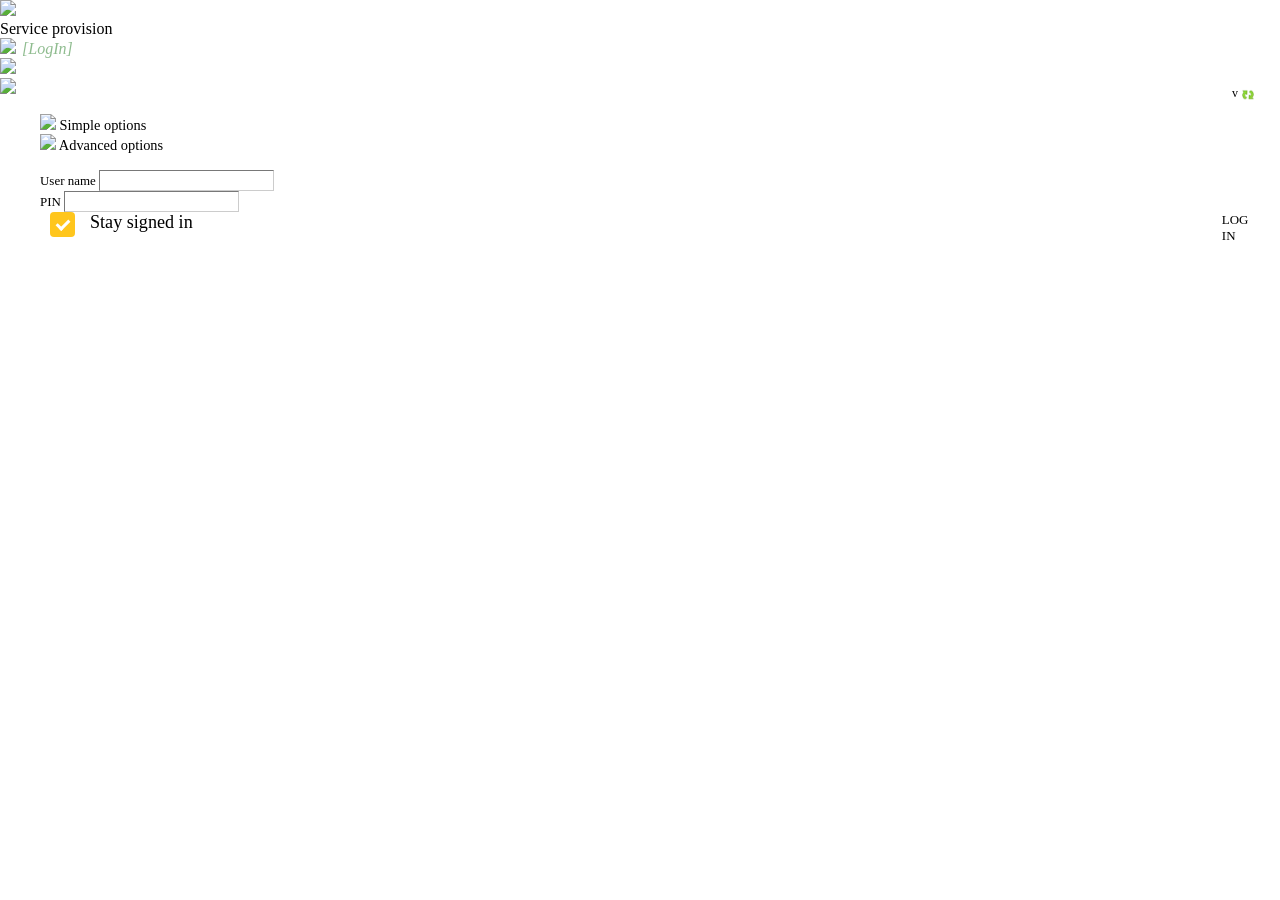
==== commit 54cb6adb: "Stay signed in, track default screen after refresh merged with newUI then upgraded" ====
--- a/index.html
+++ b/index.html
@@ -121,7 +121,7 @@
             </li>
             <li tabId="2">
               <img src='img/settings.svg' class="tab-image">
-              <label> Advanced options(X)</label>
+              <label> Advanced options</label>
             </li>
           </ul>
       
@@ -145,14 +145,14 @@
                           <label class="from-string">PIN</label>
                           <input autocomplete="off" class="form-type-text loginUserPin" type="password">
                         </div>
-                        <div style="display: block; position: relative; padding-left: 30px; margin-top: 20px; margin-left: 10px; margin-right: 10px; margin-bottom: 30px;float: left; width: 96%; height: 40px; margin: 0 6px 0 10px; background-color: #fff; text-align: left; box-sizing: border-box;">
+                        <div style="display: block; position: relative; padding-left: 30px; margin-top: 20px; margin-left: 10px; margin-right: 10px; margin-bottom: 30px;float: left; width: 96%; height: 40px; margin: 0 6px 0 10px; text-align: left; box-sizing: border-box;">
                             <label class="container" style="margin-top: 20px; margin-left: 10px; margin-right: 10px; margin-bottom: 30px; text-align:left;font-size: 1.4em;">Stay signed in
-                              <input type="checkbox">
+                              <input type="checkbox" class="stayLoggedIn" checked style="display:none;">
                               <span class="checkmark check"></span>
                             </label>
                           </div>
                         <div class="tb-content-buttom-log divBtn loginBtn">LOG IN</div>
-                        <div id="skipLoginDiv" style="cursor: pointer;">skip login</div>
+                        <!-- <div id="skipLoginDiv" style="cursor: pointer;">skip login</div> -->
                       </div>
                     </li>
                   </ul>
--- a/styles/style.css
+++ b/styles/style.css
@@ -8,12 +8,6 @@
 
 /* START: added by Greg (checkbox on login: remember me) */
 /* CHECKBOX AND RADIO*/
-
-.container input {
-  position: absolute;
-  opacity: 0;
-  cursor: pointer;
-}
 
 .checkmark {
   position: absolute;
@@ -27,10 +21,6 @@
 
 .check {
   border-radius: 4px;
-}
-
-.radio {
-  border-radius: 50%;
 }
 
 .container:hover input~.checkmark {
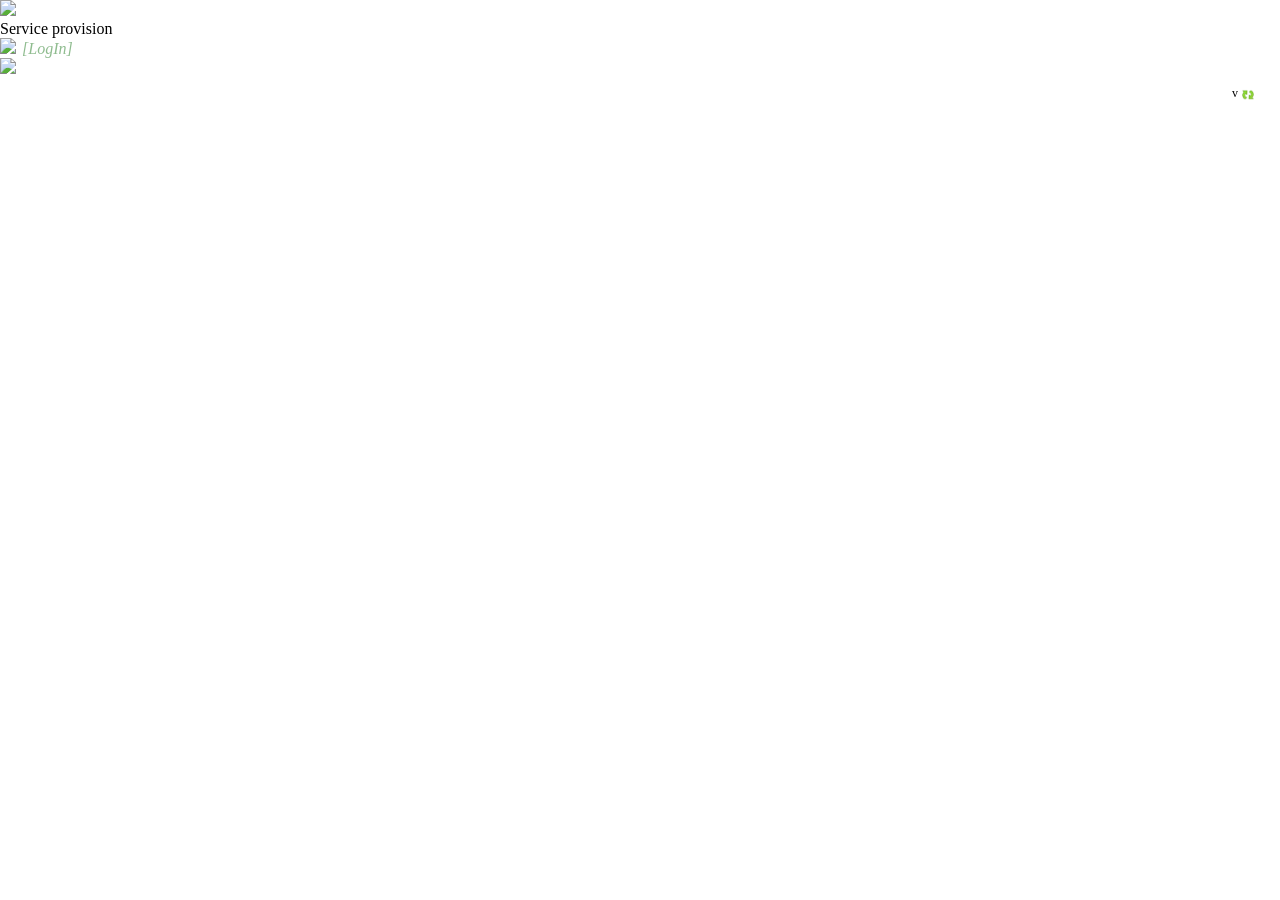
==== commit 52160a7c: "track user click history" ====
--- a/index.html
+++ b/index.html
@@ -104,7 +104,7 @@
         
 
     <!-- LOGIN FORM DIV -->
-    <div id="loginFormDiv">
+    <div id="loginFormDiv" style="display:none;">
 
         <div class='logo_log reget'>
           <img src='img/logo_log.svg'>
